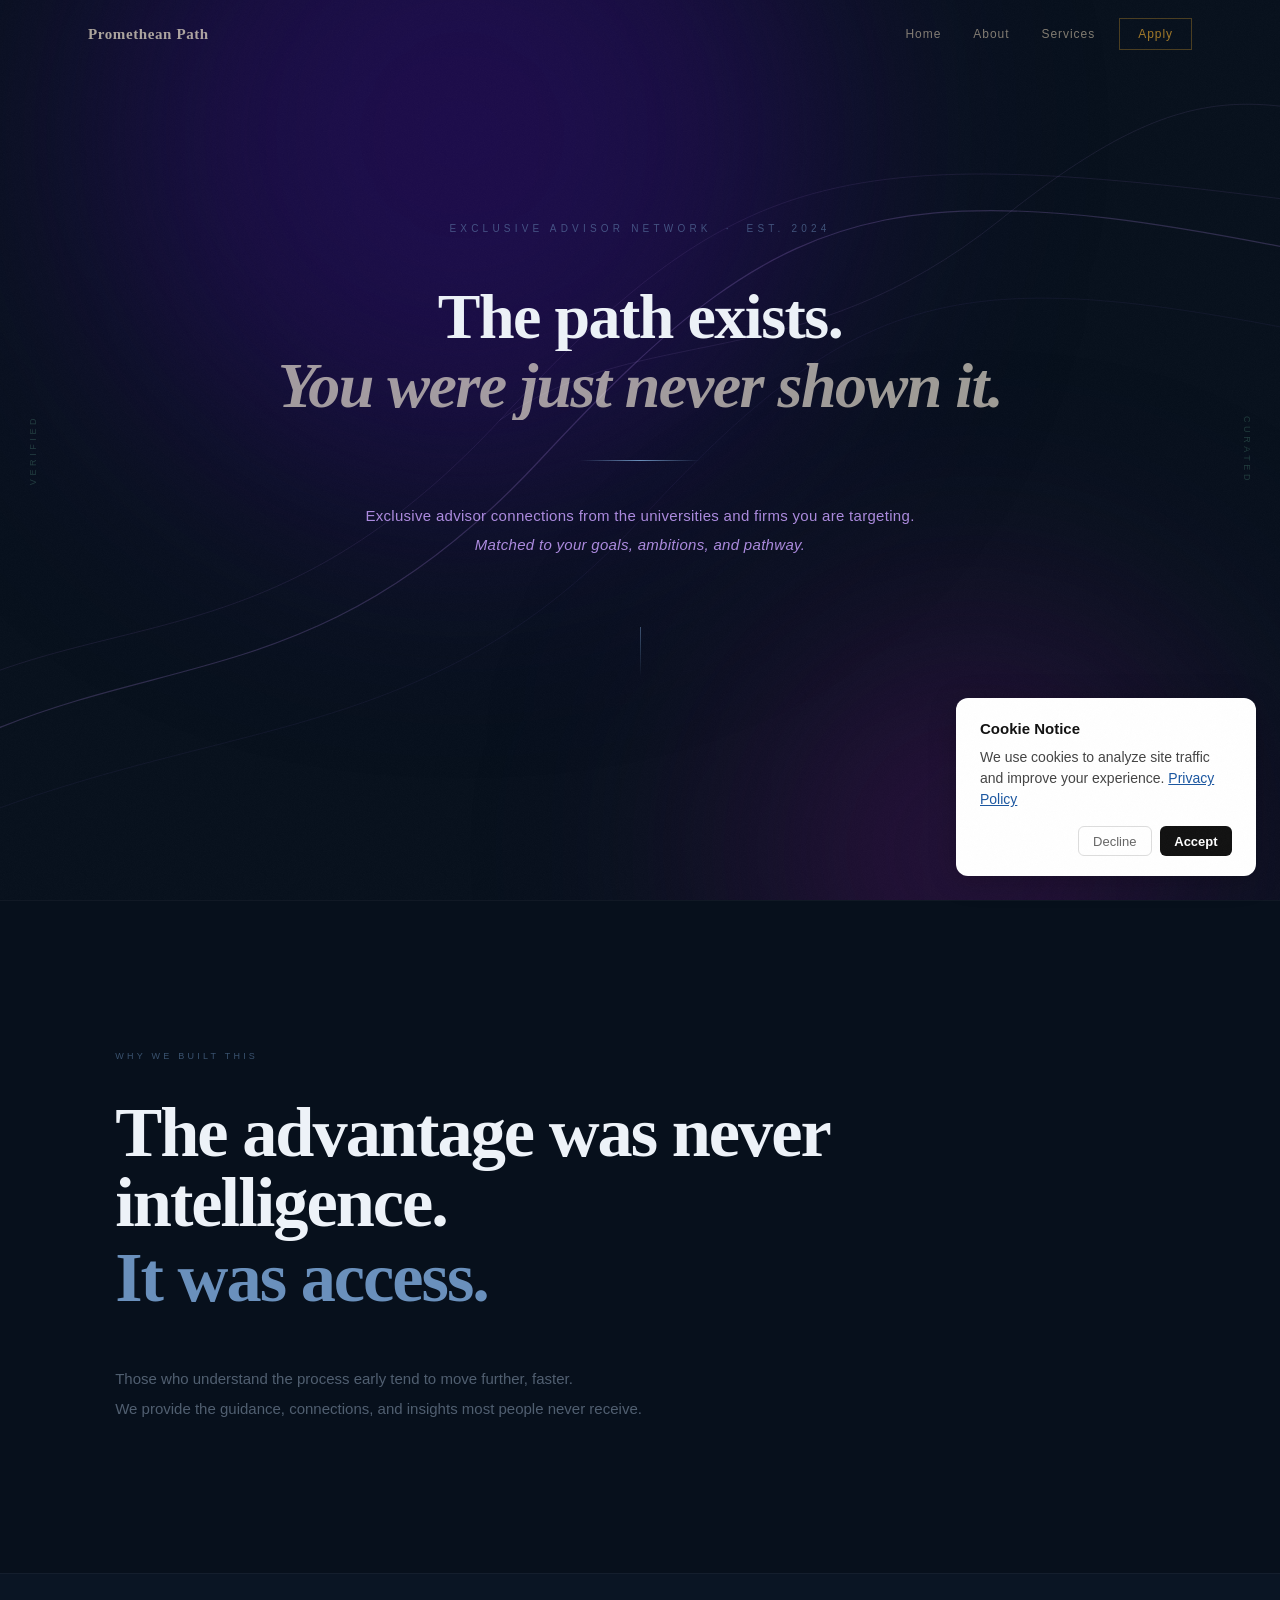
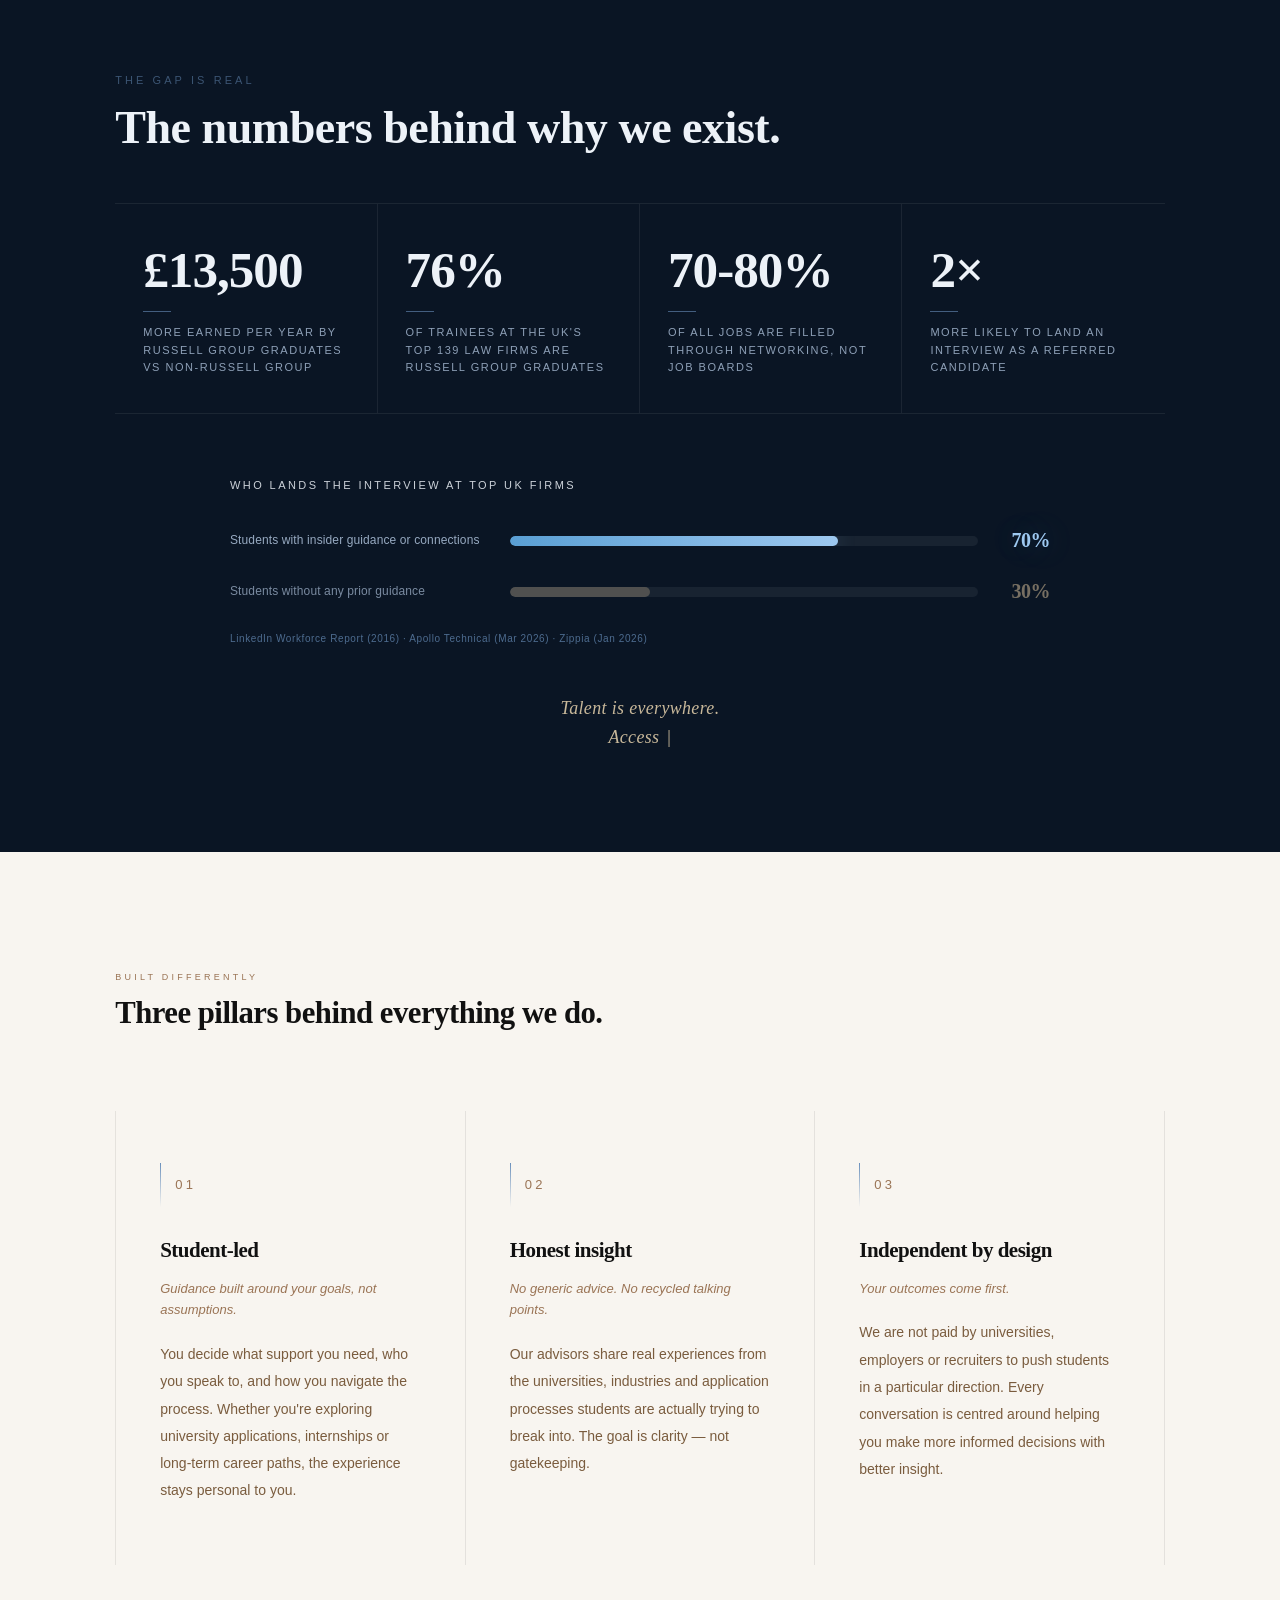
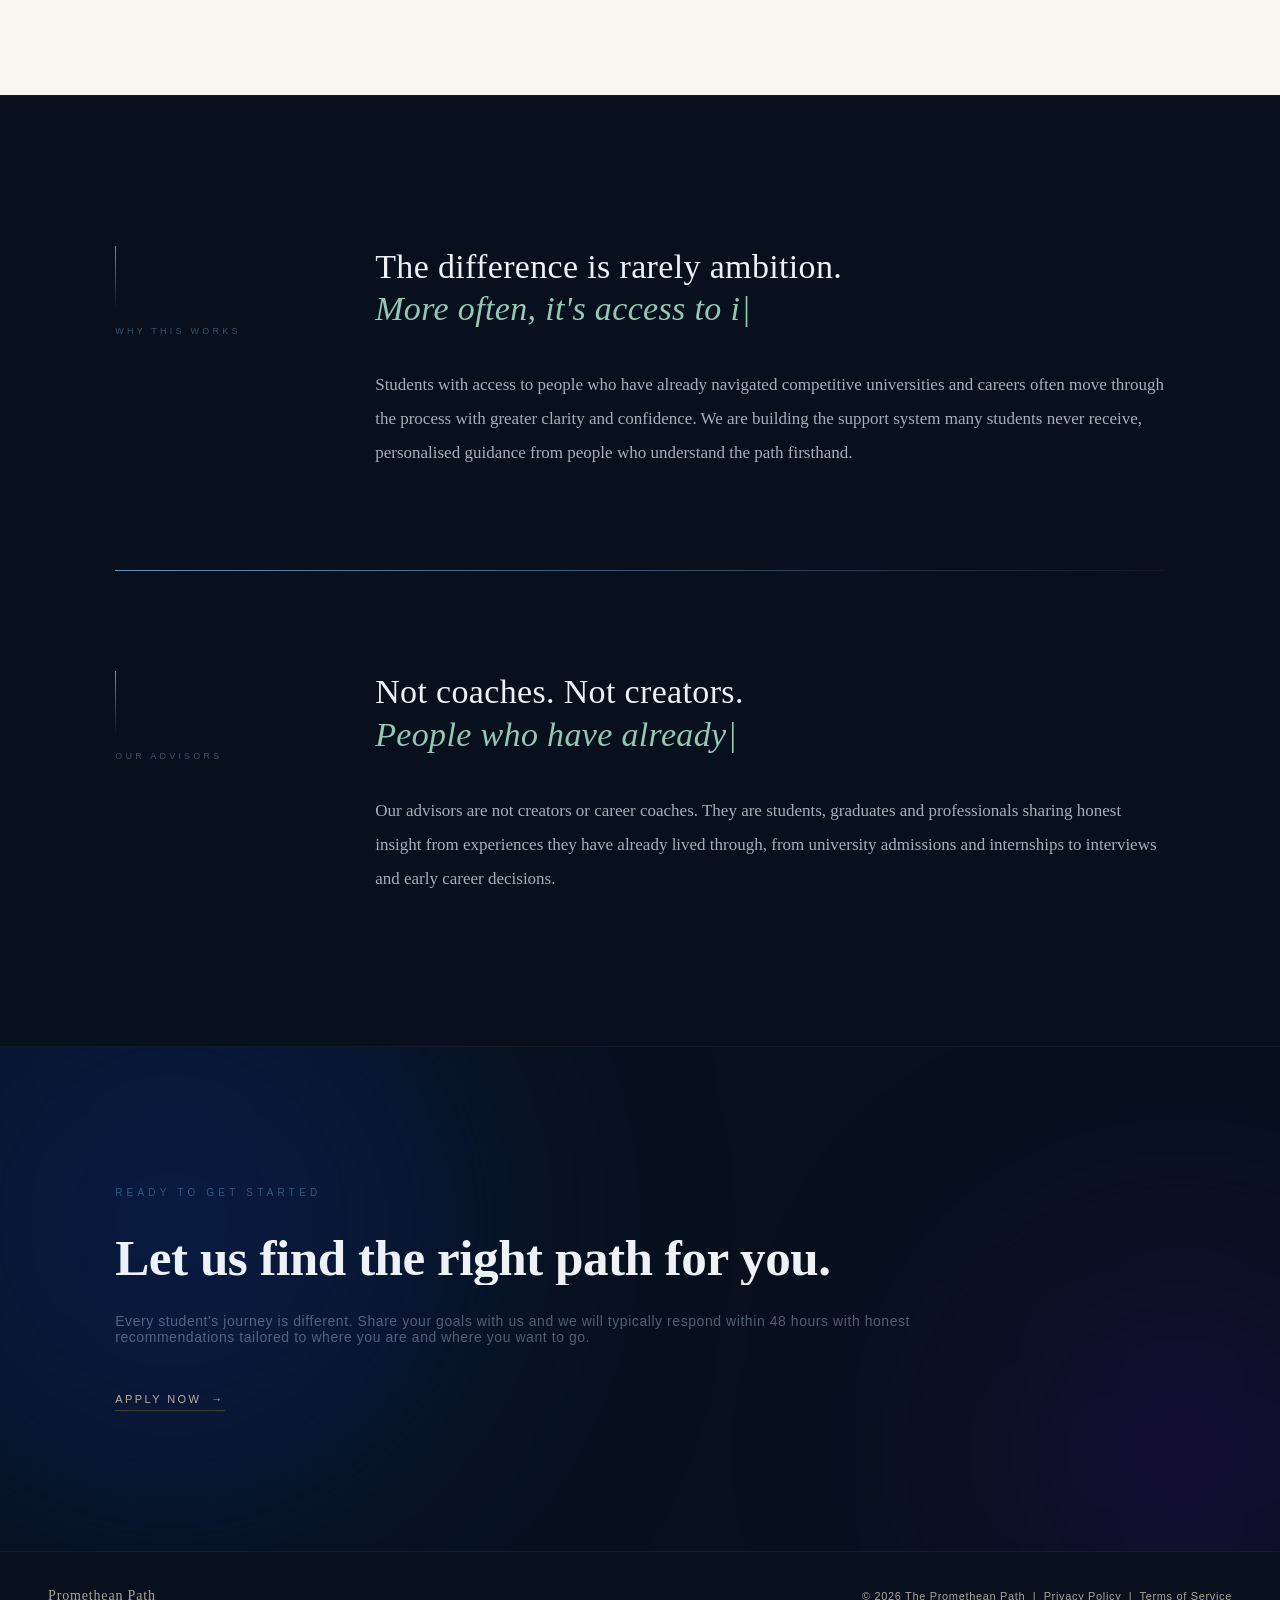
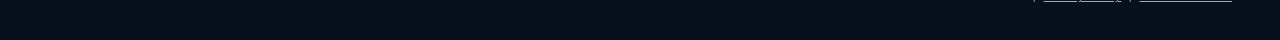
==== about.html @ 32fcc3df "Add files via upload Initial commit - website launch" ====
<!DOCTYPE html>
<html lang="en">
<head>
  <meta charset="UTF-8">
  <meta name="viewport" content="width=device-width, initial-scale=1.0">
  <meta http-equiv="X-Frame-Options" content="SAMEORIGIN">
  <meta http-equiv="X-Content-Type-Options" content="nosniff">
  <meta http-equiv="Referrer-Policy" content="strict-origin-when-cross-origin">
  <meta http-equiv="Permissions-Policy" content="geolocation=(), microphone=(), camera=()">
  <meta http-equiv="Content-Security-Policy" content="default-src 'self'; script-src 'self' 'unsafe-inline' https://www.googletagmanager.com https://cdnjs.cloudflare.com; style-src 'self' 'unsafe-inline' https://fonts.googleapis.com https://cdnjs.cloudflare.com; font-src 'self' https://fonts.gstatic.com https://cdnjs.cloudflare.com; img-src 'self' data: https:; connect-src 'self' https://www.google-analytics.com; frame-src 'none';">
  <title>About – The Promethean Path</title>
  <meta name="description" content="Learn about The Promethean Path — student-led guidance built around your goals, with honest insight from people who have already been there.">
  <meta property="og:type" content="website">
  <meta property="og:title" content="About – The Promethean Path">
  <meta property="og:description" content="Student-led guidance built around your goals, with honest insight from people who have already been there.">
  <meta property="og:url" content="https://prometheanpath.github.io/about.html">
  <meta property="og:image" content="https://prometheanpath.github.io/images/og-image.png">
  <meta property="og:image:width" content="1200">
  <meta property="og:image:height" content="630">
  <meta name="twitter:card" content="summary_large_image">
  <meta name="twitter:title" content="About – The Promethean Path">
  <meta name="twitter:description" content="Student-led guidance built around your goals, with honest insight from people who have already been there.">
  <meta name="twitter:image" content="https://prometheanpath.github.io/images/og-image.png">
  <meta name="theme-color" content="#07101c">
  <link rel="canonical" href="https://prometheanpath.github.io/about.html">
  <link rel="icon" href="animated-favicon.gif" type="image/gif">
  <script src="animated-favicon.js" defer></script>
  <link rel="stylesheet" href="styles.css">
  <link rel="stylesheet" href="https://cdnjs.cloudflare.com/ajax/libs/font-awesome/5.15.4/css/all.min.css" integrity="sha384-DyZ88mC6Up2uqS4h/KRgHuoeGwBcD4Ng9SiP4dIRy0EXTlnuz47vAwmeGwVChigm" crossorigin="anonymous">
</head>
<body>

  <div class="scroll-progress" id="scrollProgress"></div>

  <nav class="nav" id="nav">
    <div class="nav-inner">
      <a href="index.html" class="nav-logo-text">Promethean Path</a>
      <button class="nav-toggle" id="navToggle" aria-label="Toggle navigation" aria-expanded="false">
        <span></span>
      </button>
      <div class="nav-links">
        <a href="index.html">Home</a>
        <a href="about.html">About</a>
        <a href="services.html">Services</a>
        <a href="apply.html" class="nav-cta">Apply</a>
      </div>
    </div>
    <!-- Mobile nav overlay -->
    <div class="nav-overlay" id="navOverlay"></div>
    <!-- Mobile nav menu -->
    <div class="nav-mobile" id="navMobile">
      <div class="nav-links">
        <a href="index.html">Home</a>
        <a href="about.html">About</a>
        <a href="services.html">Services</a>
        <a href="apply.html" class="nav-cta">Apply</a>
      </div>
    </div>
  </nav>

  <!-- ── HERO ───────────────────────────────────────────── -->
  <section class="ab-hero">
    <div class="ab-hero-glow ab-hero-glow--1"></div>
    <div class="ab-hero-glow ab-hero-glow--2"></div>

    <svg class="ab-hero-paths" viewBox="0 0 1440 900" preserveAspectRatio="xMidYMid slice" aria-hidden="true">
      <!-- Main path -->
      <path class="ab-path ab-path--1" d="M-80,820 C180,620 360,740 620,460 S980,160 1520,280"/>
      <!-- Secondary path -->
      <path class="ab-path ab-path--2" d="M-80,760 C140,580 320,700 580,420 S940,140 1520,220"/>
      <!-- Branch fork -->
      <path class="ab-path ab-path--3" d="M580,420 C720,320 880,380 1080,220 S1340,100 1520,140"/>
      <!-- Faint contour -->
      <path class="ab-path ab-path--4" d="M-80,880 C250,700 480,780 720,520 S1060,260 1520,360"/>
      <!-- Travelling light along main path -->
      <path class="ab-path-light" d="M-80,820 C180,620 360,740 620,460 S980,160 1520,280"/>
    </svg>


    <span class="sv-vert-l" aria-hidden="true">VERIFIED</span>
    <span class="sv-vert-r" aria-hidden="true">CURATED</span>

    <div class="ab-hero-center">
      <p class="ab-eyebrow">Exclusive advisor network &nbsp;·&nbsp; Est. 2024</p>

      <h1 class="ab-headline">
        <span class="lw"><span class="ll">The path exists.</span></span>
        <span class="lw"><span class="ll ab-ll-italic">You were just never shown it.</span></span>
      </h1>

      <div class="ab-rule"></div>

      <p class="ab-sub">
        Exclusive advisor connections from the universities and firms you are targeting.
        <span class="ab-sub-accent">Matched to your goals, ambitions, and pathway.</span>
      </p>

      <div class="ab-scroll-cue">
        <div class="ab-scroll-line"></div>
      </div>
    </div>
  </section>

  <!-- ── ACCESS SECTION ───────────────────────────────── -->
  <section class="access-section">
    <div class="access-container">

      <p class="access-tag js-reveal">Why we built this</p>

      <h2 class="access-heading js-reveal">
        <span class="line">The advantage was never intelligence.</span>
        <span class="line accent">It was access.</span>
      </h2>

      <p class="access-copy js-reveal">
        Those who understand the process early tend to move further, faster.<br>We provide the guidance, connections, and  insights most people never receive.</p>
    </div>
  </section>

  <!-- ── DATA SECTION ─────────────────────────────────────── -->
  <section class="ab-data-section">
    <div class="ab-data-inner">

      <div class="ab-data-header js-reveal">
        <p class="ab-data-tag">The gap is real</p>
        <h2 class="ab-data-title">The numbers behind why we exist.</h2>
      </div>

      <div class="ab-data-stats js-stagger">

        <div class="ab-stat">
          <span class="ab-stat-num">£13,500</span>
          <div class="ab-stat-line"></div>
          <p class="ab-stat-lbl">More earned per year by Russell Group graduates vs non-Russell Group</p>
          <div class="ab-stat-source">
            <p class="ab-stat-source-ref">FE News · Adzuna ValueMyDegree · Oct 2019</p>
          </div>
        </div>

        <div class="ab-stat">
          <span class="ab-stat-num">76%</span>
          <div class="ab-stat-line"></div>
          <p class="ab-stat-lbl">Of trainees at the UK's top 139 law firms are Russell Group graduates</p>
          <div class="ab-stat-source">
            <p class="ab-stat-source-ref">City AM · Chambers Student Guide · Jul 2019</p>
          </div>
        </div>

        <div class="ab-stat">
          <span class="ab-stat-num">70-80%</span>
          <div class="ab-stat-line"></div>
          <p class="ab-stat-lbl">Of all jobs are filled through networking, not job boards</p>
          <div class="ab-stat-source">
            <p class="ab-stat-source-ref">Boston University Questrom · Jun 2025</p>
          </div>
        </div>

        <div class="ab-stat">
          <span class="ab-stat-num">2×</span>
          <div class="ab-stat-line"></div>
          <p class="ab-stat-lbl">More likely to land an interview as a referred candidate</p>
          <div class="ab-stat-source">
            <p class="ab-stat-source-ref">Life Working · Aug 2024</p>
          </div>
        </div>

      </div>

      <div class="ab-chart ab-chart--bar js-reveal">
        <p class="ab-chart-title">Who lands the interview at top UK firms</p>
        <div class="ab-chart-rows">

          <div class="ab-bar-row">
            <span class="ab-bar-label">Students with insider guidance or connections</span>
            <div class="ab-bar-track">
              <div class="ab-bar-fill ab-bar-fill--hi" style="--w:70%"></div>
            </div>
            <span class="ab-bar-pct">70%</span>
          </div>

          <div class="ab-bar-row">
            <span class="ab-bar-label ab-bar-label--lo">Students without any prior guidance</span>
            <div class="ab-bar-track">
              <div class="ab-bar-fill ab-bar-fill--lo" style="--w:30%"></div>
            </div>
            <span class="ab-bar-pct ab-bar-pct--lo">30%</span>
          </div>

        </div>
        <p class="ab-chart-note">LinkedIn Workforce Report (2016) · Apollo Technical (Mar 2026) · Zippia (Jan 2026)</p>
        <p class="ab-chart-tagline" id="taglineTyper"></p>
      </div>
    </div>
  </section>

  <!-- ── PILLARS ───────────────────────────────────────── -->
  <section class="ab-principles">
    <div class="ab-principles-head js-reveal">
      <p class="ab-principles-tag">Built differently</p>
      <h2 class="ab-principles-title">Three pillars behind everything we do.</h2>
    </div>

    <div class="ab-pillars-grid">
      <div class="ab-pillar js-ab-principle">
        <div class="ab-pillar-header">
          <div class="ab-pillar-divider"></div>
          <span class="ab-pillar-num">01</span>
        </div>
        <h3 class="ab-pillar-name">Student-led</h3>
        <p class="ab-pillar-sub">Guidance built around your goals, not assumptions.</p>
        <p class="ab-pillar-body">You decide what support you need, who you speak to, and how you navigate the process. Whether you're exploring university applications, internships or long-term career paths, the experience stays personal to you.</p>
      </div>

      <div class="ab-pillar js-ab-principle">
        <div class="ab-pillar-header">
          <div class="ab-pillar-divider"></div>
          <span class="ab-pillar-num">02</span>
        </div>
        <h3 class="ab-pillar-name">Honest insight</h3>
        <p class="ab-pillar-sub">No generic advice. No recycled talking points.</p>
        <p class="ab-pillar-body">Our advisors share real experiences from the universities, industries and application processes students are actually trying to break into. The goal is clarity — not gatekeeping.</p>
      </div>

      <div class="ab-pillar js-ab-principle">
        <div class="ab-pillar-header">
          <div class="ab-pillar-divider"></div>
          <span class="ab-pillar-num">03</span>
        </div>
        <h3 class="ab-pillar-name">Independent by design</h3>
        <p class="ab-pillar-sub">Your outcomes come first.</p>
        <p class="ab-pillar-body">We are not paid by universities, employers or recruiters to push students in a particular direction. Every conversation is centred around helping you make more informed decisions with better insight.</p>
      </div>
    </div>
  </section>

  <!-- ── WHY IT MATTERS ────────────────────────────────── -->
  <section class="ab-why">
    <div class="ab-why-inner">

      <div class="ab-why-block js-reveal">
        <div class="ab-why-aside">
          <div class="s-bar"></div>
          <p class="s-aside-label">Why this works</p>
        </div>
        <div class="ab-why-text">
          <h2 class="ab-why-title">
            The difference is rarely ambition.<br>
            <span class="js-typecast" data-text="More often, it's access to insight."></span>
          </h2>
          <p class="ab-why-body">Students with access to people who have already navigated competitive universities and careers often move through the process with greater clarity and confidence. We are building the support system many students never receive, personalised guidance from people who understand the path firsthand.</p>
        </div>
      </div>

      <div class="ab-why-divider js-reveal"></div>

      <div class="ab-why-block js-reveal">
        <div class="ab-why-aside">
          <div class="s-bar"></div>
          <p class="s-aside-label">Our advisors</p>
        </div>
        <div class="ab-why-text">
          <h2 class="ab-why-title">
            Not coaches. Not creators.<br>
            <span class="js-typecast" data-text="People who have already been there."></span>
          </h2>
          <p class="ab-why-body">Our advisors are not creators or career coaches. They are students, graduates and professionals sharing honest insight from experiences they have already lived through, from university admissions and internships to interviews and early career decisions.</p>
        </div>
      </div>

    </div>
  </section>

  <!-- ── CLOSING ────────────────────────────────────────── -->
  <section class="closing-section">
    <div class="closing-glow closing-glow--1"></div>
    <div class="closing-glow closing-glow--2"></div>
    <div class="closing-inner js-reveal">
      <p class="hero-eyebrow" style="margin-bottom:32px;">Ready to get started</p>
      <h2 class="closing-headline">
        <span class="lw"><span class="ll">Let us find the right path for you.</span></span>
      </h2>
      <p class="closing-sub">Every student's journey is different. Share your goals with us and we will typically respond within 48 hours with honest recommendations tailored to where you are and where you want to go.</p>
      <a href="apply.html" class="hero-link closing-cta-link">
        Apply Now <span class="arrow">→</span>
      </a>
    </div>
  </section>

  <!-- ── FOOTER ─────────────────────────────────────────── -->
  <footer>
    <div class="footer-inner">
      <p class="footer-logo">Promethean Path</p>
      <p class="footer-copy">
        &copy; 2026 The Promethean Path &nbsp;|&nbsp;
        <a href="privacy.html" style="color: rgba(240,230,205,0.7); text-decoration: underline;">Privacy Policy</a>
        &nbsp;|&nbsp;
        <a href="terms.html" style="color: rgba(240,230,205,0.7); text-decoration: underline;">Terms of Service</a>
      </p>
    </div>
  </footer>

  <script>
  /* ── Mobile Navigation ────────────────────────────────────── */
  (function() {
    var toggle = document.getElementById('navToggle');
    var overlay = document.getElementById('navOverlay');
    var mobile = document.getElementById('navMobile');
    var body = document.body;
    var mobileLinks = mobile ? mobile.querySelectorAll('a') : [];

    function openNav() {
      toggle.classList.add('active');
      overlay.classList.add('active');
      mobile.classList.add('active');
      body.classList.add('nav-open');
      toggle.setAttribute('aria-expanded', 'true');
    }

    function closeNav() {
      toggle.classList.remove('active');
      overlay.classList.remove('active');
      mobile.classList.remove('active');
      body.classList.remove('nav-open');
      toggle.setAttribute('aria-expanded', 'false');
    }

    if (toggle) toggle.addEventListener('click', function() {
      if (mobile.classList.contains('active')) {
        closeNav();
      } else {
        openNav();
      }
    });

    if (overlay) overlay.addEventListener('click', closeNav);

    mobileLinks.forEach(function(link) {
      link.addEventListener('click', closeNav);
    });

    document.addEventListener('keydown', function(e) {
      if (e.key === 'Escape' && mobile.classList.contains('active')) {
        closeNav();
      }
    });
  })();

  (function () {

    var bar     = document.getElementById('scrollProgress');
    var nav     = document.getElementById('nav');
    var heroEl  = document.querySelector('.ab-hero');
    function tick() {
      var sy   = window.scrollY;
      var winH = window.innerHeight;
      var max  = document.body.scrollHeight - winH;

      bar.style.width = (max > 0 ? (sy / max) * 100 : 0) + '%';
      nav.classList.toggle('nav--light', sy > heroEl.offsetHeight * 0.78);
    }

    window.addEventListener('scroll', tick, { passive: true });
    tick();

    /* Closing line reveal */
    var closingLls  = document.querySelectorAll('.closing-section .ll');
    var closingDone = false;
    new IntersectionObserver(function (entries) {
      if (entries[0].isIntersecting && !closingDone) {
        closingDone = true;
        closingLls.forEach(function (ll, i) {
          ll.style.animationDelay = (0.15 + i * 0.18) + 's';
          ll.classList.add('ll--run');
        });
      }
    }, { threshold: 0.3 }).observe(document.querySelector('.closing-section'));

    /* Generic reveal */
    var revealIO = new IntersectionObserver(function (entries) {
      entries.forEach(function (e) {
        if (e.isIntersecting) { e.target.classList.add('in-view'); revealIO.unobserve(e.target); }
      });
    }, { threshold: 0.1, rootMargin: '0px 0px -40px 0px' });
    document.querySelectorAll('.js-reveal').forEach(function (el) { revealIO.observe(el); });

    /* Pillar cards */
    var principleIO = new IntersectionObserver(function (entries) {
      entries.forEach(function (e) {
        if (e.isIntersecting) { e.target.classList.add('ab-pillar--in'); principleIO.unobserve(e.target); }
      });
    }, { threshold: 0.15 });
    document.querySelectorAll('.js-ab-principle').forEach(function (el) { principleIO.observe(el); });

    /* Bar chart reveal */
    var chartIO = new IntersectionObserver(function(entries) {
      entries.forEach(function(entry) {
        if (!entry.isIntersecting) return;
        entry.target.querySelectorAll('.ab-bar-fill').forEach(function(bar, i) {
          var w = bar.style.cssText.match(/--w:\s*([^;]+)/);
          setTimeout(function() { bar.style.width = w ? w[1].trim() : '0%'; }, i * 200);
        });
        chartIO.unobserve(entry.target);
      });
    }, { threshold: 0.35 });
    document.querySelectorAll('.ab-chart').forEach(function(el) { chartIO.observe(el); });

    /* Stat pop-in */
    var statIO = new IntersectionObserver(function(entries) {
      entries.forEach(function(e) {
        if (e.isIntersecting) {
          var stats = e.target.querySelectorAll('.ab-stat');
          stats.forEach(function(s, i) {
            setTimeout(function() { s.classList.add('ab-stat--in'); }, i * 120);
          });
          statIO.unobserve(e.target);
        }
      });
    }, { threshold: 0.3 });
    var statsEl = document.querySelector('.ab-data-stats');
    if (statsEl) statIO.observe(statsEl);

    /* Tagline typewriter */
    var typerEl   = document.getElementById('taglineTyper');
    var typerDone = false;
    if (typerEl) {
      new IntersectionObserver(function (entries) {
        if (entries[0].isIntersecting && !typerDone) {
          typerDone = true;
          var lines  = ['Talent is everywhere.', "Access to guidance isn't."];
          var delay  = 0;
          var cursor = document.createElement('span');
          cursor.className = 'tagline-cursor';
          cursor.textContent = '|';
          typerEl.innerHTML = '';
          typerEl.appendChild(cursor);

          lines.forEach(function (line, li) {
            line.split('').forEach(function (ch, ci) {
              setTimeout(function () {
                var node = document.createTextNode(ch);
                typerEl.insertBefore(node, cursor);
              }, delay + ci * 38);
            });
            delay += line.length * 38 + 260;
            if (li < lines.length - 1) {
              setTimeout(function () {
                typerEl.insertBefore(document.createElement('br'), cursor);
              }, delay - 260);
            }
          });

          setTimeout(function () { cursor.classList.add('tagline-cursor--hide'); }, delay + 800);
        }
      }, { threshold: 0.5 }).observe(typerEl);
    }

    /* Typecast — typewriter reveal for italic lines */
    function typecast(el) {
      var text = el.dataset.text || '';
      el.textContent = '';
      var cursor = document.createElement('span');
      cursor.className = 'typecast-cursor';
      cursor.textContent = '|';
      el.appendChild(cursor);
      text.split('').forEach(function (ch, i) {
        setTimeout(function () {
          el.insertBefore(document.createTextNode(ch), cursor);
        }, i * 42);
      });
      setTimeout(function () { cursor.classList.add('typecast-cursor--hide'); }, text.length * 42 + 900);
    }

    var typecastIO = new IntersectionObserver(function (entries) {
      entries.forEach(function (e) {
        if (e.isIntersecting) { typecast(e.target); typecastIO.unobserve(e.target); }
      });
    }, { threshold: 0.5 });
    document.querySelectorAll('.js-typecast').forEach(function (el) { typecastIO.observe(el); });

  })();
  </script>

  <button onclick="topFunction()" id="backToTopBtn" title="Go to top" style="color:rgb(185,145,255)">
    <i class="fas fa-angle-double-up"></i>
  </button>

  <script>
  (function () {
    var btn = document.getElementById('backToTopBtn');
    window.addEventListener('scroll', function () {
      btn.style.display = window.scrollY > 500 ? 'block' : 'none';
    }, { passive: true });
    window.topFunction = function () { window.scrollTo({ top: 0, behavior: 'smooth' }); };
  })();
  </script>

  <div id="cookie-banner" style="position: fixed; bottom: 1.5rem; right: 1.5rem; background: #fff; color: #111; padding: 1.25rem 1.5rem; border-radius: 12px; box-shadow: 0 4px 28px rgba(0,0,0,0.22); max-width: 300px; z-index: 9999; display: none; font-family: Arial, sans-serif; font-size: 14px; line-height: 1.5;">
    <p style="margin: 0 0 0.4rem 0; font-weight: 700; font-size: 15px;">Cookie Notice</p>
    <p style="margin: 0 0 1rem 0; color: #444;">We use cookies to analyze site traffic and improve your experience. <a href="privacy.html" style="color: #1a56a0;">Privacy Policy</a></p>
    <div style="display: flex; gap: 0.5rem; justify-content: flex-end;">
      <button onclick="declineCookies()" style="background: transparent; color: #666; border: 1px solid #ddd; padding: 0.4rem 0.9rem; cursor: pointer; border-radius: 6px; font-size: 13px;">Decline</button>
      <button onclick="acceptCookies()" style="background: #111; color: #fff; border: none; padding: 0.4rem 0.9rem; cursor: pointer; border-radius: 6px; font-size: 13px; font-weight: 600;">Accept</button>
    </div>
  </div>
  <script>
  (function() {
    function loadGA() {
      if (window._gaLoaded) return;
      window._gaLoaded = true;
      var s = document.createElement('script');
      s.async = true;
      s.src = 'https://www.googletagmanager.com/gtag/js?id=G-4CQ2CBR0C9';
      document.head.appendChild(s);
      window.dataLayer = window.dataLayer || [];
      window.gtag = function() { window.dataLayer.push(arguments); };
      gtag('js', new Date());
      gtag('config', 'G-4CQ2CBR0C9');
    }
    window.acceptCookies = function() {
      localStorage.setItem('cookiesAccepted', 'true');
      document.getElementById('cookie-banner').style.display = 'none';
      loadGA();
    };
    window.declineCookies = function() {
      localStorage.setItem('cookiesAccepted', 'false');
      document.getElementById('cookie-banner').style.display = 'none';
    };
    if (localStorage.getItem('cookiesAccepted') === 'true') { loadGA(); }
    if (!localStorage.getItem('cookiesAccepted')) {
      document.getElementById('cookie-banner').style.display = 'block';
    }
  })();
  </script>

</body>
</html>
---- styles.css ----
/* ============================================================
   DESIGN TOKENS
   ============================================================ */
:root {
  --dark:   #07101c;
  --dark2:  #0a1524;
  --cream:  #edf2f8;
  --amber:  #6a90bc;
  --amber2: rgba(106,144,188,0.52);
  --dim:    rgba(175,195,220,0.44);
  --serif:  'Cambria', Cochin, Georgia, Times, serif;
  --sans:   Arial, sans-serif;
  --ease:   cubic-bezier(0.16, 1, 0.3, 1);
}

/* ============================================================
   RESET & BASE
   ============================================================ */
*, *::before, *::after { box-sizing: border-box; margin: 0; padding: 0; }

html { scroll-behavior: smooth; }

body {
  background: var(--dark);
  font-family: var(--sans);
  color: var(--cream);
  overflow-x: hidden;
}

/* Subtle film-grain over the whole page */
body::after {
  content: '';
  position: fixed;
  inset: 0;
  pointer-events: none;
  z-index: 9999;
  opacity: 0.028;
  background-image: url("data:image/svg+xml,%3Csvg xmlns='http://www.w3.org/2000/svg' width='250' height='250'%3E%3Cfilter id='g'%3E%3CfeTurbulence type='fractalNoise' baseFrequency='0.85' numOctaves='4' stitchTiles='stitch'/%3E%3CfeColorMatrix type='saturate' values='0'/%3E%3C/filter%3E%3Crect width='250' height='250' filter='url(%23g)'/%3E%3C/svg%3E");
  background-size: 180px;
}

/* ============================================================
   SCROLL PROGRESS
   ============================================================ */
.scroll-progress {
  position: fixed;
  top: 0; left: 0;
  height: 2px;
  width: 0;
  background: linear-gradient(to right, var(--amber), #f0c060);
  z-index: 10000;
  pointer-events: none;
  transition: width 0.06s linear;
}

/* ============================================================
   NAV
   ============================================================ */
.nav {
  position: fixed;
  top: 0; left: 0; right: 0;
  z-index: 1000;
  padding: 0;
  transition: background 0.5s ease, box-shadow 0.5s ease;
}

.nav-inner {
  max-width: 1200px;
  margin: 0 auto;
  padding: 18px 48px;
  display: flex;
  align-items: center;
  justify-content: space-between;
}

.nav-logo-text {
  font-family: var(--serif);
  font-size: 15px;
  font-weight: 600;
  color: rgba(240,230,205,0.7);
  text-decoration: none;
  letter-spacing: 0.04em;
  transition: color 0.4s;
}

.nav-links {
  display: flex;
  align-items: center;
  gap: 0;
}

.nav-links a {
  color: rgba(210,195,168,0.6);
  text-decoration: none;
  font-size: 12px;
  letter-spacing: 0.08em;
  padding: 8px 16px;
  transition: color 0.3s;
}
.nav-links a:hover { color: var(--cream); }

.nav-links .nav-cta {
  margin-left: 8px;
  border: 1px solid rgba(200,146,42,0.35);
  color: rgba(200,146,42,0.8);
  padding: 8px 18px;
  transition: background 0.3s, border-color 0.3s, color 0.3s;
}
.nav-links .nav-cta:hover {
  background: rgba(200,146,42,0.1);
  border-color: var(--amber);
  color: var(--amber);
}

/* When scrolled into light sections */
.nav--light {
  background: rgba(255,255,255,0.96);
  backdrop-filter: blur(14px);
  -webkit-backdrop-filter: blur(14px);
  box-shadow: 0 1px 0 rgba(0,0,0,0.09);
}
.nav--light .nav-logo-text { color: #1a1510; }
.nav--light .nav-links a { color: #555; }
.nav--light .nav-links a:hover { color: #111; }
.nav--light .nav-links .nav-cta { color: #8b6020; border-color: rgba(139,96,32,0.35); }
.nav--light .nav-links .nav-cta:hover { background: rgba(139,96,32,0.08); color: #6b4810; border-color: #8b6020; }

/* Sub-page nav — always light */
.nav--static {
  background: rgba(255,255,255,0.97);
  backdrop-filter: blur(14px);
  box-shadow: 0 1px 0 rgba(0,0,0,0.09);
}
.nav--static .nav-logo-text { color: #1a1510; }
.nav--static .nav-links a { color: #555; }
.nav--static .nav-links a:hover { color: #111; }
.nav--static .nav-links .nav-cta { color: #8b6020; border-color: rgba(139,96,32,0.35); }
.nav--static .nav-links .nav-cta:hover { background: rgba(139,96,32,0.08); color: #6b4810; }

/* ============================================================
   HERO
   ============================================================ */
.hero {
  position: relative;
  min-height: 100vh;
  display: flex;
  align-items: center;
  justify-content: center;
  overflow: hidden;
  background: var(--dark);
}

/* Static warm glows — no blobs, no movement */
.hero-bg { position: absolute; inset: 0; pointer-events: none; }

.hero-glow {
  position: absolute;
  border-radius: 50%;
  filter: blur(120px);
}
.hero-glow--1 {
  width: 720px; height: 720px;
  background: rgba(12, 42, 110, 0.54);
  top: -22%; left: 0; right: 0; margin: 0 auto;
  animation: glowDrift1 20s ease-in-out infinite;
}
.hero-glow--2 {
  width: 480px; height: 480px;
  background: rgba(8, 30, 90, 0.36);
  bottom: -20%; left: 0; right: 0; margin: 0 auto;
  animation: glowDrift2 26s ease-in-out infinite;
}
@keyframes glowDrift1 {
  0%,100% { transform: translate(0,0); }
  40%     { transform: translate(-30px, 25px); }
  70%     { transform: translate(20px,-20px); }
}
@keyframes glowDrift2 {
  0%,100% { transform: translate(0,0); }
  35%     { transform: translate(30px,-20px); }
  65%     { transform: translate(-20px, 25px); }
}

/* Aurora ribbon canvas */
.aurora-canvas {
  position: absolute;
  inset: 0;
  width: 100%;
  height: 100%;
  pointer-events: none;
  z-index: 1;
}

/* Enormous ghosted watermark */
.hero-watermark {
  position: absolute;
  bottom: -4%;
  right: -2%;
  font-family: var(--serif);
  font-size: clamp(180px, 20vw, 300px);
  font-weight: 700;
  color: rgba(255,255,255,0.022);
  line-height: 1;
  letter-spacing: -8px;
  pointer-events: none;
  user-select: none;
  z-index: 0;
}

/* Hero layout */
.hero-inner {
  position: relative;
  z-index: 2;
  padding: 150px 80px;
  max-width: 960px;
  width: 100%;
}

.hero-eyebrow {
  font-family: var(--sans);
  font-size: 10px;
  letter-spacing: 0.42em;
  text-transform: uppercase;
  color: var(--amber2);
  margin-bottom: 36px;
  animation: fadeUp 0.8s var(--ease) both;
  animation-delay: 0.1s;
}

/* Hero headline — clip reveal, matches about/services */
.hero-headline {
  font-family: var(--serif);
  font-size: clamp(38px, 5vw, 72px);
  font-weight: 600;
  line-height: 1.04;
  letter-spacing: -1.5px;
  margin-bottom: 0;
  color: var(--cream);
}
.hero-headline .lw:nth-child(1) .ll { animation: lineUp 0.95s var(--ease) both; animation-delay: 0.35s; }
.hero-headline .lw:nth-child(2) .ll { animation: lineUp 0.95s var(--ease) both; animation-delay: 0.56s; }
.hero-hl-2 {
  display: block;
  color: rgba(190, 215, 230, 0.70);
  font-style: italic;
  font-weight: 700;
}

/* Clip-reveal — kept only for closing section */
.lw {
  display: block;
  overflow: hidden;
  line-height: 1.08;
}
.ll {
  display: block;
  transform: translateY(105%);
}
.ll--run { animation: lineUp 0.95s var(--ease) both; }

@keyframes lineUp {
  from { transform: translateY(105%); }
  to   { transform: translateY(0); }
}
@keyframes fadeUp {
  from { opacity: 0; transform: translateY(16px); }
  to   { opacity: 1; transform: translateY(0); }
}

/* Statement emphasis */
.statement-em {
  display: block;
  margin-top: 12px;
  font-style: italic;
  color: rgba(237,242,248,0.55);
}

/* Animated rule line */
.hero-rule {
  height: 1px;
  width: 0;
  background: linear-gradient(to right, transparent, var(--amber), transparent);
  margin: 40px auto;
  animation: ruleGrow 1s var(--ease) both;
  animation-delay: 0.85s;
}
@keyframes ruleGrow { to { width: 120px; } }

.hero-sub {
  font-family: var(--sans);
  font-size: 15px;
  color: rgba(160, 210, 255, 0.88);
  line-height: 1.8;
  margin-bottom: 40px;
  letter-spacing: 0.01em;
}
.hero-sub--anim { animation: fadeUp 0.8s var(--ease) both; animation-delay: 0.85s; }
.hero-sub-accent {
  display: block;
  font-style: italic;
  color: rgba(160, 210, 255, 0.88);
}

/* Arrow link CTA */
.hero-link {
  display: inline-flex;
  align-items: center;
  gap: 10px;
  color: rgba(235,220,190,0.78);
  text-decoration: none;
  font-size: 11px;
  letter-spacing: 0.22em;
  text-transform: uppercase;
  border-bottom: 1px solid rgba(200,146,42,0.3);
  padding-bottom: 5px;
  transition: color 0.3s, border-color 0.3s;
}
.hero-link:hover { color: var(--amber); border-color: var(--amber); text-decoration: none; }
.hero-link .arrow { display: inline-block; transition: transform 0.3s; }
.hero-link:hover .arrow { transform: translateX(5px); }
.hero-link--anim { animation: fadeUp 0.8s var(--ease) both; animation-delay: 1.1s; }

/* Scroll cue */
.hero-scroll {
  position: absolute;
  bottom: 40px; right: 48px;
  display: flex;
  flex-direction: column;
  align-items: center;
  gap: 10px;
  z-index: 2;
}
.scroll-label {
  font-size: 9px;
  letter-spacing: 0.35em;
  text-transform: uppercase;
  color: var(--dim);
  writing-mode: vertical-rl;
}
.scroll-bar {
  width: 1px;
  height: 50px;
  background: linear-gradient(to bottom, var(--amber2), transparent);
  animation: scrollPulse 2.5s ease-in-out infinite;
}
@keyframes scrollPulse { 0%,100% { opacity:0.2; } 50% { opacity:1; } }

/* ============================================================
   MARQUEE
   ============================================================ */
.marquee-wrap {
  overflow: hidden;
  padding: 18px 0;
  background: var(--dark);
  border-bottom: 1px solid rgba(255,255,255,0.04);
}
.marquee-track {
  display: flex;
  width: max-content;
  animation: mq 38s linear infinite;
}
.mq {
  font-family: var(--sans);
  font-size: 10px;
  letter-spacing: 0.32em;
  text-transform: uppercase;
  color: rgba(200,146,42,0.4);
  white-space: nowrap;
  padding-right: 0;
}
@keyframes mq { from { transform: translateX(0); } to { transform: translateX(-50%); } }

/* ============================================================
   STATEMENT
   ============================================================ */
.statement-section {
  background: linear-gradient(180deg, var(--dark) 0%, var(--dark2) 100%);
  padding: 120px 48px;
  border-top: none;
}

.statement-inner {
  max-width: 1100px;
  margin: 0 auto;
  display: grid;
  grid-template-columns: 180px 1fr;
  gap: 64px;
  align-items: start;
}

.statement-aside {
  padding-top: 6px;
}
.s-bar {
  width: 1px;
  height: 64px;
  background: linear-gradient(to bottom, var(--amber), transparent);
  margin-bottom: 16px;
}
.s-aside-label {
  font-size: 9px;
  letter-spacing: 0.36em;
  text-transform: uppercase;
  color: var(--amber2);
}

.statement-body {
  font-family: var(--serif);
  font-size: clamp(22px, 2.8vw, 34px);
  font-weight: 400;
  line-height: 1.55;
  color: rgba(240,232,215,0.82);
  font-style: normal;
  border: none;
  padding: 0;
}

/* Line-by-line stagger reveal */
.js-stagger .s-line {
  display: block;
  opacity: 0;
  transform: translateY(20px);
  transition: opacity 0.9s var(--ease), transform 0.9s var(--ease);
}
.js-stagger.in-view .s-line:nth-child(1) { opacity:1; transform:none; transition-delay:0s; }
.js-stagger.in-view .s-line:nth-child(2) { opacity:1; transform:none; transition-delay:0.1s; }
.js-stagger.in-view .s-line:nth-child(3) { opacity:1; transform:none; transition-delay:0.2s; }
.js-stagger.in-view .s-line:nth-child(4) { opacity:1; transform:none; transition-delay:0.3s; }

.em-line em {
  font-style: italic;
  color: var(--amber);
}

/* ============================================================
   STATS
   ============================================================ */
.stats-section {
  background: var(--dark);
  display: grid;
  grid-template-columns: repeat(4, 1fr);
  border-top: 1px solid rgba(255,255,255,0.05);
  border-bottom: 1px solid rgba(255,255,255,0.05);
}

/* stagger reveal via parent */
.js-stagger .stat-item { opacity: 0; transform: translateY(28px); transition: opacity 0.8s var(--ease), transform 0.8s var(--ease); }
.js-stagger.in-view .stat-item:nth-child(1) { opacity:1; transform:none; transition-delay:0s; }
.js-stagger.in-view .stat-item:nth-child(2) { opacity:1; transform:none; transition-delay:0.1s; }
.js-stagger.in-view .stat-item:nth-child(3) { opacity:1; transform:none; transition-delay:0.2s; }
.js-stagger.in-view .stat-item:nth-child(4) { opacity:1; transform:none; transition-delay:0.3s; }

.stat-item {
  padding: 72px 32px 60px;
  border-right: 1px solid rgba(255,255,255,0.05);
  text-align: left;
  transition: background 0.3s;
}
.stat-item:last-child { border-right: none; }
.stat-item:hover { background: rgba(200,146,42,0.03); }

.stat-num {
  display: block;
  font-family: var(--serif);
  font-size: clamp(52px, 5.5vw, 86px);
  font-weight: 600;
  color: var(--cream);
  line-height: 1;
  letter-spacing: -2px;
  margin-bottom: 20px;
}
.stat-num--static { letter-spacing: -1px; }

.stat-line {
  width: 28px;
  height: 1px;
  background: var(--amber);
  margin-bottom: 14px;
  opacity: 0.5;
}

.stat-lbl {
  font-size: 10px;
  text-transform: uppercase;
  letter-spacing: 0.2em;
  color: var(--dim);
}

/* ============================================================
   TICKERS
   ============================================================ */
.ticker-section {
  overflow: hidden;
  padding: 36px 0;
  background: #fff;
}
.ticker-section--alt { background: #fff; }

.ticker-label {
  font-size: 9px;
  letter-spacing: 0.38em;
  text-transform: uppercase;
  color: #c0b5a8;
  text-align: center;
  margin-bottom: 30px;
}

.ticker-track { overflow: hidden; width: 100%; }

.ticker-inner {
  display: flex;
  align-items: center;
  width: max-content;
  animation: tkL 52s linear infinite;
}
.ticker-inner--r { animation: tkR 52s linear infinite; }

.ti {
  width: 175px; height: 100px;
  display: flex; align-items: center; justify-content: center;
  flex-shrink: 0;
  padding: 0 22px;
}
.ti img {
  max-width: 100%;
  max-height: 76px;
  width: auto; height: auto;
  object-fit: contain;
  mix-blend-mode: multiply;
  transition: transform 0.35s var(--ease), opacity 0.35s;
  opacity: 0.88;
}
.ti img:hover { transform: scale(1.1); opacity: 1; }

@keyframes tkL  { from { transform: translateX(0); }    to { transform: translateX(-50%); } }
@keyframes tkR  { from { transform: translateX(-50%); } to { transform: translateX(0); }    }

/* ============================================================
   HOW IT WORKS — TIMELINE
   ============================================================ */
.hiw-section {
  background: #f8f5f0;
  padding: 110px 48px;
}

.hiw-header {
  max-width: 760px;
  margin: 0 auto 72px;
}

.section-tag {
  font-size: 9px;
  text-transform: uppercase;
  letter-spacing: 0.36em;
  color: #a89070;
  margin-bottom: 14px;
}

.hiw-title {
  font-family: var(--serif);
  font-size: clamp(22px, 2.4vw, 34px);
  color: #1a1410;
  line-height: 1.25;
  font-weight: 600;
}

/* Generic reveal */
.js-reveal {
  opacity: 0;
  transform: translateY(36px);
  transition: opacity 0.9s var(--ease), transform 0.9s var(--ease);
}
.js-reveal.in-view { opacity: 1; transform: none; }

/* Timeline */
.timeline {
  max-width: 760px;
  margin: 0 auto;
}

.timeline-step {
  display: grid;
  grid-template-columns: 88px 1fr;
  gap: 0 32px;
  margin-bottom: 0;
}

.ts-left {
  text-align: right;
  padding-top: 4px;
  display: flex;
  flex-direction: column;
  align-items: flex-end;
}

.ts-num {
  font-family: var(--serif);
  font-size: 52px;
  font-weight: 600;
  color: rgba(160,130,80,0.18);
  line-height: 1;
  display: block;
}

.ts-rule {
  flex: 1;
  width: 1px;
  background: linear-gradient(to bottom, rgba(200,146,42,0.2), rgba(200,146,42,0.05));
  margin-top: 10px;
  margin-right: 0;
  align-self: stretch;
}

.ts-right {
  border-left: 1px solid rgba(200,146,42,0.12);
  padding: 2px 0 60px 36px;
}

.timeline-step:last-child .ts-right {
  border-left-color: transparent;
  padding-bottom: 0;
}

.ts-right h3 {
  font-family: var(--serif);
  font-size: 21px;
  color: #1a1410;
  margin-bottom: 12px;
  font-weight: 600;
}
.ts-right p {
  font-size: 15px;
  color: #6b5e4a;
  line-height: 1.72;
}

/* Stagger for timeline steps via parent class trigger */
.timeline-step.in-view { opacity: 1; transform: none; }

/* ============================================================
   CLOSING
   ============================================================ */
.closing-section {
  position: relative;
  background: var(--dark);
  padding: 140px 9%;
  overflow: hidden;
  border-top: 1px solid rgba(255,255,255,0.04);
}

.closing-glow {
  position: absolute;
  border-radius: 50%;
  filter: blur(120px);
  pointer-events: none;
}
.closing-glow--1 {
  width: 600px; height: 600px;
  background: rgba(12, 38, 100, 0.48);
  top: -25%; left: -10%;
  animation: glowDrift1 22s ease-in-out infinite;
}
.closing-glow--2 {
  width: 400px; height: 400px;
  background: rgba(50, 12, 100, 0.36);
  bottom: -20%; right: -8%;
  animation: glowDrift2 28s ease-in-out infinite;
}

.closing-inner {
  position: relative;
  z-index: 2;
  max-width: 820px;
}

.closing-headline {
  font-family: var(--serif);
  font-size: clamp(30px, 4vw, 52px);
  font-weight: 600;
  line-height: 1.1;
  letter-spacing: -0.5px;
  color: var(--cream);
  margin-bottom: 28px;
}

/* Closing lines start hidden; JS adds ll--run to trigger */
.closing-section .ll { transform: translateY(105%); }

.closing-sub {
  font-size: 14px;
  color: var(--dim);
  margin-bottom: 44px;
  letter-spacing: 0.04em;
}

.closing-cta-link {
  margin-top: 4px;
}

/* ============================================================
   FOOTER
   ============================================================ */
footer {
  background: var(--dark);
  border-top: 1px solid rgba(255,255,255,0.05);
  padding: 36px 48px;
}
.footer-inner {
  max-width: 1200px;
  margin: 0 auto;
  display: flex;
  align-items: center;
  justify-content: space-between;
}
.footer-logo {
  font-family: var(--serif);
  font-size: 14px;
  color: rgba(240,230,205,0.7);
  letter-spacing: 0.06em;
}
.footer-copy {
  font-size: 11px;
  color: rgba(240,230,205,0.7);
  letter-spacing: 0.06em;
}

/* ============================================================
   BACK TO TOP
   ============================================================ */
#backToTopBtn {
  display: none;
  position: fixed;
  bottom: 20px;
  right: 30px;
  z-index: 99;
  border: none;
  outline: none;
  background-color: transparent;
  cursor: pointer;
  padding: 10px;
  border-radius: 50%;
}
#backToTopBtn:hover { background-color: rgb(255,255,255); }
#backToTopBtn i { display: block; font-size: 18px; line-height: 8px; }

/* ============================================================
   MOBILE NAVIGATION
   ============================================================ */
.nav-toggle {
  display: none;
  flex-direction: column;
  justify-content: center;
  align-items: center;
  width: 44px;
  height: 44px;
  background: transparent;
  border: none;
  cursor: pointer;
  padding: 0;
  z-index: 1001;
}

.nav-toggle span {
  display: block;
  width: 24px;
  height: 1.5px;
  background: rgba(210,195,168,0.8);
  border-radius: 2px;
  transition: all 0.3s ease;
  position: relative;
}

.nav-toggle span::before,
.nav-toggle span::after {
  content: '';
  position: absolute;
  width: 24px;
  height: 1.5px;
  background: rgba(210,195,168,0.8);
  border-radius: 2px;
  transition: all 0.3s ease;
}

.nav-toggle span::before { top: -7px; }
.nav-toggle span::after { top: 7px; }

/* Open state */
.nav-toggle.active span {
  background: transparent;
}

.nav-toggle.active span::before {
  top: 0;
  transform: rotate(45deg);
}

.nav-toggle.active span::after {
  top: 0;
  transform: rotate(-45deg);
}

/* Light nav toggle colors */
.nav--light .nav-toggle span,
.nav--light .nav-toggle span::before,
.nav--light .nav-toggle span::after {
  background: #555;
}

.nav--static .nav-toggle span,
.nav--static .nav-toggle span::before,
.nav--static .nav-toggle span::after {
  background: #555;
}

/* Mobile nav overlay */
.nav-overlay {
  display: none;
  position: fixed;
  top: 0;
  left: 0;
  width: 100%;
  height: 100%;
  background: rgba(7, 16, 28, 0.95);
  z-index: 999;
  opacity: 0;
  transition: opacity 0.3s ease;
}

.nav-overlay.active {
  opacity: 1;
}

/* Mobile nav menu */
.nav-mobile {
  display: none;
  position: fixed;
  top: 0;
  right: -100%;
  width: 85%;
  max-width: 320px;
  height: 100%;
  background: var(--dark);
  z-index: 1000;
  padding: 100px 32px 48px;
  transition: right 0.4s var(--ease);
  overflow-y: auto;
}

.nav-mobile.active {
  right: 0;
}

.nav-mobile .nav-links {
  flex-direction: column;
  align-items: flex-start;
  gap: 0;
}

.nav-mobile .nav-links a {
  display: block;
  padding: 16px 0;
  font-size: 18px;
  letter-spacing: 0.04em;
  border-bottom: 1px solid rgba(255,255,255,0.06);
  width: 100%;
}

.nav-mobile .nav-links a:hover {
  color: var(--amber);
}

.nav-mobile .nav-links .nav-cta {
  display: block;
  margin-left: 0;
  margin-top: 24px;
  text-align: center;
  padding: 14px 24px;
  font-size: 14px;
  letter-spacing: 0.1em;
}

/* Light mobile nav */
.nav--light .nav-mobile {
  background: #fff;
}

.nav--static .nav-mobile {
  background: #fff;
}

/* Mobile body lock */
body.nav-open {
  overflow: hidden;
}

/* ============================================================
   SUB-PAGE SHARED
   ============================================================ */
.page-hero {
  margin-top: 64px;
  padding: 72px 48px 52px;
  background: #faf8f4;
  border-bottom: 1px solid #eae4dc;
}
.page-hero-title {
  font-family: var(--serif);
  font-size: clamp(32px, 4vw, 48px);
  color: #1a1410;
  margin-bottom: 10px;
  font-weight: 600;
}
.page-hero-subtitle { font-size: 17px; color: #6b5e4a; }

.page-content {
  max-width: 860px;
  margin: 0 auto;
  padding: 56px 48px;
  color: #2a2018;
}

.section-title {
  font-family: var(--serif);
  font-size: 26px;
  color: #1a1410;
  margin-bottom: 14px;
  font-weight: 600;
}

/* Contact form */
.contact-cta-btn {
  display: inline-block;
  margin-top: 16px;
  padding: 13px 30px;
  background: #1a1410;
  color: var(--cream);
  border-radius: 2px;
  font-size: 11px;
  letter-spacing: 0.18em;
  text-transform: uppercase;
  text-decoration: none;
  border: none;
  cursor: pointer;
  transition: background 0.3s;
}
.contact-cta-btn:hover { background: #2e2318; color: var(--cream); text-decoration: none; }

.contact-form label { font-weight: 600; color: #1a1410; margin-bottom: 4px; font-size: 13px; display: block; }
.contact-form .form-control { border-radius: 6px; border: 1px solid #d8d0c4; margin-bottom: 16px; }

.highlight-link { color: #7a4a10; font-weight: 600; text-decoration: underline; }

/* Step cards for sub-pages */
.steps-grid { display: grid; grid-template-columns: repeat(auto-fit, minmax(220px,1fr)); gap: 20px; margin-top: 24px; }
.step-card {
  background: #fff;
  border: 1px solid #e8e0d4;
  border-radius: 14px;
  padding: 28px;
  transition: transform 0.3s var(--ease), box-shadow 0.3s;
}
.step-card:hover {
  transform: translateY(-4px);
  box-shadow: 0 16px 40px rgba(0,0,0,0.07);
}
.step-card h3 { font-family: var(--serif); font-size: 18px; color: #1a1410; margin-bottom: 8px; margin-top: 10px; }
.step-card p { font-size: 14px; color: #6b5e4a; line-height: 1.65; }
.step-number { font-size: 10px; letter-spacing: 0.2em; text-transform: uppercase; color: #c0aa88; }

/* ============================================================
   ABOUT PAGE
   ============================================================ */

/* Hero — centered, dramatic */
.ab-hero {
  position: relative;
  min-height: 100vh;
  display: flex;
  align-items: center;
  justify-content: center;
  text-align: center;
  overflow: hidden;
  background: var(--dark);
}
.ab-hero-glow {
  position: absolute;
  border-radius: 50%;
  filter: blur(130px);
  pointer-events: none;
}
.ab-hero-glow--1 {
  width: 720px; height: 720px;
  background: rgba(48, 10, 118, 0.52);
  top: -25%; left: 8%;
  animation: glowDrift1 24s ease-in-out infinite;
}
.ab-hero-glow--2 {
  width: 460px; height: 460px;
  background: rgba(90, 16, 108, 0.38);
  bottom: -20%; right: 6%;
  animation: glowDrift2 30s ease-in-out infinite;
}
/* Hero path animation */
.ab-hero-paths {
  position: absolute;
  inset: 0;
  width: 100%; height: 100%;
  pointer-events: none;
  z-index: 0;
}
.ab-path {
  fill: none;
  stroke-linecap: round;
  stroke-dasharray: 2800;
  stroke-dashoffset: 2800;
}
.ab-path--1 {
  stroke: rgba(180,140,240,0.22);
  stroke-width: 1.2;
  animation: drawPath 3.8s cubic-bezier(0.16,1,0.3,1) 0.4s forwards;
}
.ab-path--2 {
  stroke: rgba(160,120,220,0.14);
  stroke-width: 0.8;
  animation: drawPath 4.2s cubic-bezier(0.16,1,0.3,1) 0.7s forwards;
}
.ab-path--3 {
  stroke: rgba(200,160,255,0.12);
  stroke-width: 0.8;
  animation: drawPath 3.4s cubic-bezier(0.16,1,0.3,1) 1.4s forwards;
}
.ab-path--4 {
  stroke: rgba(130,100,200,0.08);
  stroke-width: 1;
  animation: drawPath 5s cubic-bezier(0.16,1,0.3,1) 0.2s forwards;
}
.ab-path-light {
  fill: none;
  stroke-linecap: round;
  stroke-dasharray: 60 2800;
  stroke-dashoffset: 2860;
  stroke: rgba(220,190,255,0.7);
  stroke-width: 1.8;
  filter: drop-shadow(0 0 6px rgba(200,160,255,0.9));
  animation: travelPath 4s cubic-bezier(0.4,0,0.6,1) 1.8s infinite;
}
@keyframes drawPath {
  to { stroke-dashoffset: 0; }
}
@keyframes travelPath {
  0%   { stroke-dashoffset: 2860; opacity: 0; }
  8%   { opacity: 1; }
  92%  { opacity: 1; }
  100% { stroke-dashoffset: -60; opacity: 0; }
}

.ab-vert-l, .ab-vert-r {
  position: absolute;
  top: 50%;
  font-family: var(--serif);
  font-size: 9px;
  letter-spacing: 0.55em;
  text-transform: uppercase;
  color: rgba(200,146,42,0.1);
  writing-mode: vertical-rl;
  pointer-events: none;
  user-select: none;
  animation: fadeUp 1.6s var(--ease) both;
  animation-delay: 1.4s;
}
.ab-vert-l { left: 32px; transform: translateY(-50%) rotate(180deg); }
.ab-vert-r { right: 32px; transform: translateY(-50%); }
.ab-hero-center {
  position: relative;
  z-index: 2;
  padding: 150px 80px;
  max-width: 960px;
  width: 100%;
}
.ab-eyebrow {
  font-size: 10px;
  letter-spacing: 0.42em;
  text-transform: uppercase;
  color: var(--amber2);
  margin-bottom: 48px;
  animation: fadeUp 0.8s var(--ease) both;
  animation-delay: 0.1s;
}
.ab-headline {
  font-family: var(--serif);
  font-size: clamp(38px, 5vw, 72px);
  font-weight: 600;
  line-height: 1.04;
  letter-spacing: -1.5px;
  color: var(--cream);
}
.ab-ll-italic { font-style: italic; color: rgba(240,232,215,0.65); }
.ab-headline .lw:nth-child(1) .ll { animation: lineUp 0.95s var(--ease) both; animation-delay: 0.35s; }
.ab-headline .lw:nth-child(2) .ll { animation: lineUp 0.95s var(--ease) both; animation-delay: 0.56s; }
.ab-rule {
  height: 1px; width: 0;
  background: linear-gradient(to right, transparent, var(--amber), transparent);
  margin: 40px auto;
  animation: abRuleGrow 1s var(--ease) both;
  animation-delay: 0.85s;
}
@keyframes abRuleGrow { to { width: 120px; } }
.ab-sub {
  font-family: var(--sans);
  font-size: 15px;
  color: rgba(200, 160, 255, 0.85);
  line-height: 1.95;
  letter-spacing: 0.02em;
  animation: fadeUp 0.8s var(--ease) both;
  animation-delay: 1.0s;
}
.ab-sub-accent {
  display: block;
  font-style: italic;
  color: rgba(200, 160, 255, 0.85);
}
.ab-scroll-cue {
  margin-top: 68px;
  display: flex;
  flex-direction: column;
  align-items: center;
  gap: 10px;
  animation: fadeUp 0.8s var(--ease) both;
  animation-delay: 1.2s;
}
.ab-scroll-line {
  width: 1px; height: 50px;
  background: linear-gradient(to bottom, var(--amber2), transparent);
  animation: scrollPulse 2.5s ease-in-out infinite;
}
.ab-scroll-lbl {
  font-size: 9px;
  letter-spacing: 0.35em;
  text-transform: uppercase;
  color: var(--dim);
}

/* Access section */
.access-section {
  background: var(--dark);
  padding: 150px 9%;
  border-top: 1px solid rgba(255,255,255,0.04);
}
.access-container {
  max-width: 1100px;
  margin: 0 auto;
}
.access-tag {
  font-size: 9px;
  letter-spacing: 0.36em;
  text-transform: uppercase;
  color: var(--amber2);
  margin-bottom: 36px;
}
.access-heading {
  font-family: var(--serif);
  display: flex;
  flex-direction: column;
  gap: 0.06em;
  font-size: clamp(36px, 5.5vw, 80px);
  line-height: 1.0;
  font-weight: 600;
  letter-spacing: -2px;
  color: var(--cream);
  margin: 0 0 52px;
}
.access-heading .accent {
  color: var(--amber);
}
.access-copy {
  max-width: 600px;
  font-size: 15px;
  line-height: 1.95;
  color: var(--dim);
}

/* Data section */
.ab-data-section {
  background: var(--dark2);
  padding: 100px 9%;
  border-top: 1px solid rgba(255,255,255,0.04);
}
.ab-data-inner { max-width: 1100px; margin: 0 auto; }
.ab-data-header { margin-bottom: 48px; }
.ab-data-tag {
  font-size: 11px;
  letter-spacing: 0.28em;
  text-transform: uppercase;
  color: var(--amber2);
  margin-bottom: 16px;
}
.ab-data-title {
  font-family: var(--serif);
  font-size: clamp(28px, 3.6vw, 48px);
  font-weight: 600;
  color: var(--cream);
  line-height: 1.15;
  letter-spacing: -0.5px;
}

/* Stats strip */
.ab-data-stats {
  display: grid;
  grid-template-columns: repeat(4, 1fr);
  align-items: start;
  border-top: 1px solid rgba(255,255,255,0.07);
  border-bottom: 1px solid rgba(255,255,255,0.07);
  margin-bottom: 64px;
}
.ab-stat {
  padding: 40px 28px 36px;
  border-right: 1px solid rgba(255,255,255,0.07);
  opacity: 0;
  transform: translateY(28px) scale(0.94);
  overflow: hidden;
  cursor: default;
  transition: background 0.35s ease;
}
.ab-stat:hover { background: rgba(255,255,255,0.025); }
.ab-stat:last-child { border-right: none; }
.ab-stat--in {
  opacity: 1;
  transform: none;
  transition: opacity 0.7s var(--ease), transform 0.7s var(--ease), background 0.35s ease;
}
.ab-stat-num {
  display: block;
  font-family: var(--serif);
  font-size: clamp(36px, 4vw, 58px);
  font-weight: 600;
  color: var(--cream);
  line-height: 1;
  letter-spacing: -1px;
  margin-bottom: 16px;
}
.ab-stat-line {
  width: 28px; height: 1px;
  background: var(--amber);
  opacity: 0.6;
  margin-bottom: 12px;
}
.ab-stat-lbl {
  font-size: 11px;
  text-transform: uppercase;
  letter-spacing: 0.14em;
  color: rgba(175,195,220,0.8);
  line-height: 1.6;
}

/* Hover-expand source reference */
.ab-stat-source {
  max-height: 0;
  opacity: 0;
  overflow: hidden;
  margin-top: 0;
  transition: max-height 0.5s var(--ease), opacity 0.4s ease, margin-top 0.35s ease, padding-top 0.35s ease;
}
.ab-stat:hover .ab-stat-source {
  max-height: 200px;
  opacity: 1;
  margin-top: 20px;
  padding-top: 16px;
  border-top: 1px solid rgba(106,144,188,0.18);
}
.ab-stat-source-quote {
  font-family: var(--serif);
  font-size: 11.5px;
  font-style: italic;
  color: rgba(175,195,220,0.72);
  line-height: 1.65;
  margin-bottom: 10px;
}
.ab-stat-source-ref {
  font-size: 9px;
  letter-spacing: 0.2em;
  text-transform: uppercase;
  color: rgba(106,144,188,0.65);
}

/* Bar chart */
.ab-chart { max-width: 820px; margin: 0 auto; }
.ab-chart-title {
  font-family: var(--sans);
  font-size: 11px;
  letter-spacing: 0.22em;
  text-transform: uppercase;
  color: rgba(237,242,248,0.85);
  font-weight: 400;
  margin-bottom: 36px;
  line-height: 1.4;
}
.ab-chart-rows { display: flex; flex-direction: column; gap: 28px; }
.ab-bar-row {
  display: grid;
  grid-template-columns: 260px 1fr 52px;
  align-items: center;
  gap: 20px;
}
.ab-bar-label {
  font-size: 12px;
  color: rgba(175,195,220,0.85);
  line-height: 1.4;
  letter-spacing: 0.01em;
}
.ab-bar-label--lo { color: rgba(175,195,220,0.68); }
.ab-bar-track {
  height: 10px;
  background: rgba(255,255,255,0.06);
  border-radius: 6px;
  overflow: hidden;
}
.ab-bar-fill {
  height: 100%;
  width: 0;
  border-radius: 6px;
  transition: width 1.6s cubic-bezier(0.16, 1, 0.3, 1);
}
.ab-bar-fill--hi {
  background: linear-gradient(to right, #5a9fd4, #9dc8f0);
  box-shadow: 0 0 20px rgba(125,190,240,0.25);
}
.ab-bar-fill--lo {
  background: rgba(210,185,150,0.3);
  transition-delay: 0.3s;
}
.ab-bar-pct {
  font-family: var(--serif);
  font-size: 20px;
  font-weight: 600;
  color: #9dc8f0;
  text-align: right;
  letter-spacing: -0.5px;
  text-shadow: 0 0 32px rgba(125,190,240,0.3);
}
.ab-bar-pct--lo {
  color: rgba(210,185,150,0.55);
  text-shadow: none;
}
.ab-chart-note {
  font-size: 10px;
  color: rgba(106,144,188,0.7);
  letter-spacing: 0.06em;
  line-height: 1.5;
  margin-top: 28px;
}
.ab-chart-tagline {
  font-family: 'Georgia', var(--serif);
  font-size: clamp(14px, 1.4vw, 19px);
  font-style: italic;
  font-weight: 400;
  color: #c8b89a;
  line-height: 1.6;
  margin-top: 48px;
  text-align: center;
  letter-spacing: 0.02em;
  min-height: 3em;
}
.tagline-cursor {
  display: inline-block;
  color: #c8b89a;
  opacity: 1;
  animation: cursorBlink 0.7s step-end infinite;
  margin-left: 2px;
}
.tagline-cursor--hide {
  animation: none;
  opacity: 0;
  transition: opacity 0.4s ease;
}
@keyframes cursorBlink {
  0%, 100% { opacity: 1; }
  50%       { opacity: 0; }
}

/* Interstitial — single centred statement */
.ab-interstitial {
  background: var(--dark2);
  padding: 140px 48px;
  border-top: 1px solid rgba(255,255,255,0.04);
  display: flex;
  align-items: center;
  justify-content: center;
  text-align: center;
}
.ab-interstitial-inner {
  max-width: 720px;
}
.ab-interstitial-text {
  font-family: var(--serif);
  font-size: clamp(26px, 3.2vw, 44px);
  color: rgba(240,232,215,0.78);
  line-height: 1.6;
  font-weight: 400;
  letter-spacing: -0.5px;
}

/* Pillars — 3-column white section */
.ab-principles {
  background: #f8f5f0;
  padding: 120px 9% 130px;
  border-top: none;
}
.ab-principles-head {
  max-width: 1100px;
  margin: 0 auto 80px;
}
.ab-principles-tag {
  font-size: 9px;
  letter-spacing: 0.36em;
  text-transform: uppercase;
  color: #9a7455;
  margin-bottom: 14px;
  display: block;
}
.ab-principles-title {
  font-family: var(--serif);
  font-size: clamp(22px, 2.4vw, 34px);
  color: #111111;
  font-weight: 600;
  line-height: 1.15;
  margin-top: 0;
  letter-spacing: -0.5px;
}
.ab-pillars-grid {
  max-width: 1100px;
  margin: 0 auto;
  display: grid;
  grid-template-columns: repeat(3, 1fr);
  border-left: 1px solid rgba(0, 0, 0, 0.08);
}
.ab-pillar {
  padding: 52px 44px 60px;
  border-right: 1px solid rgba(0, 0, 0, 0.08);
  opacity: 0;
  transform: translateY(32px);
  transition: opacity 0.9s var(--ease), transform 0.9s var(--ease);
}
.ab-pillar--in { opacity: 1; transform: none; }
.ab-pillar:nth-child(2) { transition-delay: 0.1s; }
.ab-pillar:nth-child(3) { transition-delay: 0.2s; }
.ab-pillar-header {
  display: flex;
  align-items: center;
  gap: 14px;
  margin-bottom: 32px;
}
.ab-pillar-divider {
  width: 1px;
  height: 44px;
  background: linear-gradient(to bottom, var(--amber), transparent);
  flex-shrink: 0;
}
.ab-pillar-num {
  font-family: var(--sans);
  font-size: 13px;
  letter-spacing: 0.25em;
  color: #9a7455;
}
.ab-pillar-name {
  font-family: var(--serif);
  font-size: 21px;
  color: #111111;
  font-weight: 600;
  line-height: 1.1;
  letter-spacing: -0.5px;
  margin-bottom: 16px;
}
.ab-pillar-sub {
  font-size: 13px;
  font-style: italic;
  color: #9a7455;
  line-height: 1.65;
  margin-bottom: 20px;
}
.ab-pillar-body {
  font-size: 14px;
  color: #7a5c3e;
  line-height: 1.95;
}

/* Why it matters */
.ab-why {
  background: var(--dark);
  padding: 150px 9%;
  border-top: 1px solid rgba(255,255,255,0.04);
}
.ab-why-inner { max-width: 1100px; margin: 0 auto; }
.ab-why-block {
  display: grid;
  grid-template-columns: 180px 1fr;
  gap: 80px;
  align-items: start;
}
.ab-why-title {
  font-family: var(--serif);
  font-size: clamp(22px, 2.8vw, 34px);
  color: var(--cream);
  font-weight: 400;
  line-height: 1.25;
  letter-spacing: 0.01em;
  margin-bottom: 36px;
}
.js-typecast {
  display: block;
  font-style: italic;
  color: rgba(160, 215, 195, 0.92);
  font-weight: 400;
  letter-spacing: 0.01em;
  min-height: 1.3em;
}
.typecast-cursor {
  display: inline-block;
  color: rgba(160, 215, 195, 0.92);
  opacity: 1;
  animation: cursorBlink 0.7s step-end infinite;
  margin-left: 1px;
}
.typecast-cursor--hide {
  animation: none;
  opacity: 0;
  transition: opacity 0.5s ease;
}
.ab-why-body {
  font-family: 'Baskerville', 'Baskerville Old Face', 'Hoefler Text', Georgia, serif;
  font-size: 17px;
  color: rgba(210,220,232,0.78);
  line-height: 2;
  margin-top: 20px;
}
.ab-why-body + .ab-why-body { margin-top: 24px; }
.ab-why-divider {
  width: 0; height: 1px;
  background: linear-gradient(to right, var(--amber), rgba(200,146,42,0.06));
  margin: 100px 0;
  transition: width 1.2s var(--ease);
}
.ab-why-divider.in-view { width: 100%; }

/* ============================================================
   SERVICES PAGE
   ============================================================ */

/* Hero */
.sv-hero {
  position: relative;
  min-height: 100vh;
  display: flex;
  align-items: center;
  justify-content: center;
  overflow: hidden;
  background: var(--dark);
}
.sv-hero-glow {
  position: absolute;
  border-radius: 50%;
  filter: blur(130px);
  pointer-events: none;
}
.sv-hero-glow--1 {
  width: 700px; height: 700px;
  background: rgba(6, 88, 68, 0.52);
  top: -20%; right: 5%;
  animation: glowDrift1 26s ease-in-out infinite;
}
.sv-hero-glow--2 {
  width: 460px; height: 460px;
  background: rgba(12, 112, 82, 0.36);
  bottom: -18%; left: 8%;
  animation: glowDrift2 32s ease-in-out infinite;
}

/* Radar canvas */
.sv-radar-canvas {
  position: absolute;
  inset: 0;
  width: 100%; height: 100%;
  pointer-events: none;
  z-index: 0;
}

/* Vertical text */
.sv-vert-l, .sv-vert-r {
  position: absolute;
  top: 50%;
  font-size: 9px;
  letter-spacing: 0.4em;
  text-transform: uppercase;
  color: rgba(106, 188, 155, 0.25);
  pointer-events: none;
  z-index: 1;
  writing-mode: vertical-rl;
}
.sv-vert-l { left: 28px; transform: translateY(-50%) rotate(180deg); }
.sv-vert-r { right: 28px; transform: translateY(-50%); }

/* Hero centre */
.sv-hero-center {
  position: relative;
  z-index: 2;
  padding: 150px 80px;
  max-width: 960px;
  width: 100%;
}
.sv-headline {
  font-family: var(--serif);
  font-size: clamp(38px, 5vw, 72px);
  font-weight: 600;
  line-height: 1.04;
  letter-spacing: -1.5px;
  color: var(--cream);
}
.sv-ll-accent { font-style: italic; color: rgba(190, 230, 215, 0.70); }
.sv-headline .lw:nth-child(1) .ll { animation: lineUp 0.95s var(--ease) both; animation-delay: 0.35s; }
.sv-headline .lw:nth-child(2) .ll { animation: lineUp 0.95s var(--ease) both; animation-delay: 0.56s; }
.sv-sub {
  font-family: var(--sans);
  font-size: clamp(14px, 1.5vw, 17px);
  color: rgba(175, 215, 200, 0.70);
  line-height: 1.75;
  margin-top: 28px;
}

/* Services editorial list */
.sv-list {
  background: #f8f5f0;
  padding: 120px 9% 100px;
  border-top: 1px solid rgba(0,0,0,0.06);
}
.sv-list .ab-data-tag { color: #9a7455; }
.sv-list-inner { max-width: 1000px; margin: 0 auto; }
.sv-list-head  { margin-bottom: 72px; }
.sv-list-title {
  font-family: 'Baskerville', 'Baskerville Old Face', 'Hoefler Text', Georgia, serif;
  font-size: clamp(28px, 3.5vw, 46px);
  font-weight: 400;
  color: #1a1410;
  line-height: 1.15;
  margin-top: 16px;
  letter-spacing: 0.01em;
}
/* Services hover rows */
.sv-rows { border-top: 1px solid rgba(0,0,0,0.09); }

.sv-rows .sv-row { opacity: 0; }
.sv-rows.in-view .sv-row {
  animation: sv-row-in 0.6s var(--ease) both;
}
.sv-rows.in-view .sv-row:nth-child(1) { animation-delay: 0.04s; }
.sv-rows.in-view .sv-row:nth-child(2) { animation-delay: 0.11s; }
.sv-rows.in-view .sv-row:nth-child(3) { animation-delay: 0.18s; }
.sv-rows.in-view .sv-row:nth-child(4) { animation-delay: 0.25s; }
.sv-rows.in-view .sv-row:nth-child(5) { animation-delay: 0.32s; }
.sv-rows.in-view .sv-row:nth-child(6) { animation-delay: 0.39s; }
.sv-rows.in-view .sv-row:nth-child(7) { animation-delay: 0.46s; }
@keyframes sv-row-in {
  from { opacity: 0; transform: translateY(16px); }
  to   { opacity: 1; transform: translateY(0); }
}

.sv-row {
  position: relative;
  border-bottom: 1px solid rgba(0,0,0,0.09);
  overflow: hidden;
  transition: background 0.55s ease;
}
.sv-row:hover,
.sv-row.is-open { background: rgba(106, 188, 155, 0.024); }

/* Green light beam that sweeps across the top border on hover */
.sv-row::before {
  content: '';
  position: absolute;
  top: 0; left: -220px;
  width: 220px; height: 1px;
  background: linear-gradient(to right,
    transparent 0%,
    rgba(106,188,155,0.6) 30%,
    rgba(106,188,155,1) 50%,
    rgba(106,188,155,0.6) 70%,
    transparent 100%);
  pointer-events: none;
  z-index: 1;
}
.sv-row:hover::before {
  animation: sv-beam 0.75s cubic-bezier(0.25, 0.46, 0.45, 0.94) forwards;
}
@keyframes sv-beam {
  from { transform: translateX(0px); }
  to   { transform: translateX(1300px); }
}

/* Row header — always visible */
.sv-row-head {
  display: flex;
  align-items: center;
  padding: 36px 0;
  cursor: default;
}
@media (hover: none) { .sv-row-head { cursor: pointer; } }

.sv-row-num {
  font-family: var(--serif);
  font-size: clamp(38px, 4.2vw, 54px);
  font-weight: 600;
  color: rgba(106, 188, 155, 0.20);
  line-height: 1;
  letter-spacing: -2px;
  flex-shrink: 0;
  width: 84px;
  transition: color 0.45s ease;
}
.sv-row:hover .sv-row-num,
.sv-row.is-open .sv-row-num { color: rgba(106, 188, 155, 0.78); }

.sv-row-name {
  font-family: 'Baskerville', 'Baskerville Old Face', 'Hoefler Text', Georgia, serif;
  font-size: clamp(19px, 2.2vw, 28px);
  font-weight: 400;
  color: #1a1410;
  line-height: 1.2;
  letter-spacing: 0.01em;
  flex-shrink: 0;
  transition: letter-spacing 0.6s ease;
}
.sv-row:hover .sv-row-name,
.sv-row.is-open .sv-row-name { letter-spacing: 0.028em; }

/* Decorative tapering rule between title and right edge */
.sv-row-rule {
  flex: 1;
  height: 1px;
  margin-left: 32px;
  min-width: 20px;
  align-self: center;
  background: linear-gradient(to right, rgba(0,0,0,0.08) 0%, transparent 80%);
  transition: background 0.55s ease;
}
.sv-row:hover .sv-row-rule,
.sv-row.is-open .sv-row-rule {
  background: linear-gradient(to right, rgba(106,188,155,0.38) 0%, transparent 70%);
}

/* Body text — hidden until hover / tap open */
.sv-row-body {
  font-family: 'Baskerville', 'Baskerville Old Face', 'Hoefler Text', Georgia, serif;
  font-size: 17px;
  color: #6b5e4a;
  line-height: 1.85;
  max-width: 720px;
  padding-left: 84px;
  max-height: 0;
  overflow: hidden;
  opacity: 0;
  padding-bottom: 0;
  transition:
    max-height  0.6s cubic-bezier(0.4, 0, 0.2, 1),
    opacity     0.42s ease 0.1s,
    padding-bottom 0.5s ease;
}
.sv-row:hover .sv-row-body,
.sv-row.is-open .sv-row-body {
  max-height: 220px;
  opacity: 1;
  padding-bottom: 40px;
}

/* Alumni ticker */
.sv-alumni {
  background: var(--dark2);
  padding: 80px 0 88px;
  overflow: hidden;
  border-top: 1px solid rgba(255,255,255,0.04);
}
.sv-alumni-label {
  font-family: var(--sans);
  font-size: 10px;
  letter-spacing: 0.28em;
  text-transform: uppercase;
  color: rgba(106, 188, 155, 0.6);
  text-align: center;
  margin-bottom: 44px;
}
.sv-alumni-track  { overflow: hidden; }
.sv-alumni-inner  {
  display: flex;
  gap: 16px;
  width: max-content;
  animation: tkL 60s linear infinite;
}
.sv-alumni-track:hover .sv-alumni-inner { animation-play-state: paused; }
.sv-profile {
  display: flex;
  align-items: center;
  gap: 16px;
  padding: 20px 28px;
  background: rgba(255,255,255,0.025);
  border: 1px solid rgba(106,188,155,0.12);
  white-space: nowrap;
  flex-shrink: 0;
  transition: border-color 0.3s ease, background 0.3s ease;
}
.sv-profile:hover {
  background: rgba(106,188,155,0.06);
  border-color: rgba(106,188,155,0.28);
}
.sv-profile-avatar {
  width: 38px; height: 38px;
  border-radius: 50%;
  background: rgba(106,188,155,0.10);
  border: 1px solid rgba(106,188,155,0.22);
  flex-shrink: 0;
  position: relative;
  overflow: hidden;
}
.sv-profile-avatar::before {
  content: '';
  position: absolute;
  bottom: -2px; left: 50%;
  transform: translateX(-50%);
  width: 16px; height: 16px;
  border-radius: 50%;
  background: rgba(106,188,155,0.35);
}
.sv-profile-avatar::after {
  content: '';
  position: absolute;
  top: 7px; left: 50%;
  transform: translateX(-50%);
  width: 10px; height: 10px;
  border-radius: 50%;
  background: rgba(106,188,155,0.35);
}
.sv-profile-uni {
  font-family: var(--sans);
  font-size: 12px;
  font-weight: 600;
  color: rgba(237,242,248,0.9);
  letter-spacing: 0.02em;
  margin-bottom: 3px;
}
.sv-profile-course {
  font-family: var(--sans);
  font-size: 11px;
  color: rgba(175,210,200,0.6);
  margin-bottom: 4px;
}
.sv-profile-role {
  font-family: var(--sans);
  font-size: 11px;
  color: #6abcaa;
  letter-spacing: 0.04em;
}

/* Why section accent (replaces scramble on services page) */
.sv-why-accent {
  display: block;
  font-style: italic;
  color: #c8b89a;
  font-weight: 400;
  letter-spacing: 0.01em;
}

/* Sectors — dark */
.sv-sectors {
  background: #112236;
  padding: 120px 9% 130px;
  border-top: 1px solid rgba(255,255,255,0.04);
}
.sv-sectors-inner { max-width: 1200px; margin: 0 auto; }
.sv-sectors-head { margin-bottom: 80px; }
.sv-sectors-title {
  font-family: 'Baskerville', 'Baskerville Old Face', 'Hoefler Text', Georgia, serif;
  font-size: clamp(28px, 3.5vw, 48px);
  font-weight: 400;
  color: var(--cream);
  line-height: 1.15;
  margin-top: 16px;
  letter-spacing: 0.01em;
}
.sv-sectors-grid {
  display: grid;
  grid-template-columns: repeat(3, 1fr);
  border-top: 1px solid rgba(255,255,255,0.07);
}
.sv-sector {
  padding: 52px 40px 48px;
  border-right: 1px solid rgba(255,255,255,0.06);
  border-bottom: 1px solid rgba(255,255,255,0.06);
  opacity: 0;
  transform: translateY(20px);
  transition: opacity 0.6s var(--ease), transform 0.6s var(--ease);
}
.sv-sector.in-view { opacity: 1; transform: none; }
.sv-sector:nth-child(3n) { border-right: none; }
.sv-sector:nth-child(4), .sv-sector:nth-child(5), .sv-sector:nth-child(6) { border-bottom: none; }
.sv-sector-num {
  font-family: var(--serif);
  font-size: 13px;
  letter-spacing: 0.3em;
  color: #6abcaa;
  display: block;
  margin-bottom: 20px;
}
.sv-sector-line {
  width: 24px; height: 1px;
  background: #6abcaa;
  opacity: 0.5;
  margin-bottom: 20px;
}
.sv-sector-name {
  font-family: 'Baskerville', 'Baskerville Old Face', 'Hoefler Text', Georgia, serif;
  font-size: 20px;
  font-weight: 400;
  color: var(--cream);
  margin-bottom: 16px;
  line-height: 1.25;
}
.sv-sector-body {
  font-size: 15px;
  color: rgba(175, 200, 195, 0.65);
  line-height: 1.85;
}

/* ============================================================
   APPLY PAGE
   ============================================================ */

.ap-hero {
  position: relative;
  min-height: 100vh;
  display: flex;
  align-items: center;
  justify-content: center;
  overflow: hidden;
  background: var(--dark);
}
.ap-hero-glow {
  position: absolute;
  border-radius: 50%;
  filter: blur(130px);
  pointer-events: none;
}
.ap-hero-glow--1 {
  width: 600px; height: 600px;
  background: rgba(90, 45, 8, 0.56);
  top: -30%; left: 5%;
  animation: glowDrift1 26s ease-in-out infinite;
}
.ap-hero-glow--2 {
  width: 420px; height: 420px;
  background: rgba(110, 60, 10, 0.40);
  bottom: -20%; right: 8%;
  animation: glowDrift2 32s ease-in-out infinite;
}
.ap-hero-center {
  position: relative;
  z-index: 2;
  padding: 140px 80px 100px;
  max-width: 900px;
  width: 100%;
}
.ap-headline {
  font-family: var(--serif);
  font-size: clamp(36px, 5vw, 68px);
  font-weight: 600;
  line-height: 1.06;
  letter-spacing: -1.5px;
  color: var(--cream);
}
.ap-ll-accent { font-style: italic; color: rgba(240, 210, 165, 0.72); }
.ap-headline .lw:nth-child(1) .ll,
.ap-headline .lw:nth-child(2) .ll { animation: lineUp 0.95s var(--ease) both; }
.ap-sub {
  font-family: var(--sans);
  font-size: clamp(14px, 1.5vw, 17px);
  color: rgba(210, 180, 135, 0.65);
  line-height: 1.75;
  margin-top: 28px;
}

/* Form section */
.ap-form-section {
  background: var(--dark2);
  padding: 100px 9% 140px;
  border-top: 1px solid rgba(255,255,255,0.04);
}
.ap-form-inner {
  max-width: 1050px;
  margin: 0 auto;
  display: grid;
  grid-template-columns: 260px 1fr;
  gap: 100px;
  align-items: start;
}
.ap-aside-note {
  font-family: 'Baskerville', 'Baskerville Old Face', 'Hoefler Text', Georgia, serif;
  font-size: 14px;
  color: rgba(175, 195, 220, 0.55);
  line-height: 1.85;
  margin-top: 24px;
}

/* Fields */
.ap-form { display: flex; flex-direction: column; gap: 36px; }
.ap-field { display: flex; flex-direction: column; gap: 10px; }
.ap-label {
  font-family: var(--sans);
  font-size: 10px;
  letter-spacing: 0.24em;
  text-transform: uppercase;
  color: rgba(175, 195, 220, 0.6);
}
.ap-input {
  background: rgba(255,255,255,0.035);
  border: 1px solid rgba(255,255,255,0.09);
  border-radius: 2px;
  padding: 16px 20px;
  font-family: 'Baskerville', 'Baskerville Old Face', 'Hoefler Text', Georgia, serif;
  font-size: 15px;
  color: var(--cream);
  outline: none;
  transition: border-color 0.3s ease, background 0.3s ease;
  width: 100%;
}
.ap-input::placeholder { color: rgba(175,195,220,0.28); }
.ap-input:focus {
  border-color: rgba(120, 100, 220, 0.45);
  background: rgba(255,255,255,0.055);
}
.ap-textarea {
  min-height: 160px;
  resize: vertical;
  line-height: 1.75;
}

/* Pathway toggle */
.ap-toggle {
  display: flex;
  gap: 12px;
}
.ap-toggle-btn {
  flex: 1;
  padding: 14px 20px;
  background: rgba(255,255,255,0.03);
  border: 1px solid rgba(255,255,255,0.09);
  border-radius: 2px;
  font-family: var(--sans);
  font-size: 12px;
  letter-spacing: 0.08em;
  color: rgba(175,195,220,0.55);
  cursor: pointer;
  transition: all 0.25s ease;
}
.ap-toggle-btn:hover {
  border-color: rgba(190,140,60,0.35);
  color: rgba(237,242,248,0.8);
}
.ap-toggle-btn--active {
  background: rgba(180,120,30,0.12);
  border-color: rgba(190,140,60,0.45);
  color: #c8a050;
}

/* Pathway pills */
.ap-pathway-grid {
  display: flex;
  flex-wrap: wrap;
  gap: 10px;
}
.ap-pathway-btn {
  padding: 10px 18px;
  background: rgba(255,255,255,0.03);
  border: 1px solid rgba(255,255,255,0.09);
  border-radius: 2px;
  font-family: var(--sans);
  font-size: 11px;
  letter-spacing: 0.06em;
  color: rgba(175,195,220,0.55);
  cursor: pointer;
  transition: all 0.25s ease;
  white-space: nowrap;
}
.ap-pathway-btn:hover {
  border-color: rgba(190,140,60,0.35);
  color: rgba(237,242,248,0.8);
}
.ap-pathway-btn--active {
  background: rgba(180,120,30,0.12);
  border-color: rgba(190,140,60,0.45);
  color: #c8a050;
}

/* Submit */
.ap-submit {
  align-self: flex-start;
  padding: 16px 40px;
  background: transparent;
  border: 1px solid rgba(190,140,60,0.45);
  border-radius: 2px;
  font-family: var(--sans);
  font-size: 12px;
  letter-spacing: 0.14em;
  text-transform: uppercase;
  color: #c8a050;
  cursor: pointer;
  transition: background 0.3s ease, color 0.3s ease, border-color 0.3s ease;
  margin-top: 8px;
}
.ap-submit:hover {
  background: rgba(180,120,30,0.14);
  border-color: rgba(190,140,60,0.7);
  color: #debb78;
}
.ap-submit .arrow { margin-left: 8px; }

/* Success */
.ap-success {
  display: none;
  font-family: 'Baskerville', 'Baskerville Old Face', 'Hoefler Text', Georgia, serif;
  font-size: 15px;
  font-style: italic;
  color: rgba(200,160,80,0.90);
  margin-top: 4px;
}

/* reCAPTCHA styling */
.ap-field .g-recaptcha {
  margin: 8px 0;
  transform: scale(0.92);
  transform-origin: left center;
}

/* ============================================================
   RESPONSIVE
   ============================================================ */
@media (max-width: 900px) {
  /* Mobile nav toggle visible */
  .nav-toggle {
    display: flex;
  }

  /* Hide desktop nav links */
  .nav-links {
    display: none;
  }

  /* Show mobile nav elements */
  .nav-overlay,
  .nav-mobile {
    display: block;
  }

  .nav-inner { padding: 16px 24px; }
  .hero-inner { padding: 100px 24px; }
  .hero-scroll { right: 24px; }
  .statement-inner { grid-template-columns: 1fr; gap: 36px; padding: 0 24px; }
  .statement-section { padding: 80px 24px; }
  .stats-section { grid-template-columns: repeat(2,1fr); }
  .stat-item:nth-child(2) { border-right: none; }
  .stat-item:nth-child(3) { border-top: 1px solid rgba(255,255,255,0.05); }
  .stat-item { padding: 52px 28px 44px; }
  .hiw-section { padding: 80px 24px; }
  .closing-section { padding: 100px 6%; }
  .footer-inner { flex-direction: column; gap: 8px; text-align: center; }
  .page-content, .page-hero { padding-left: 24px; padding-right: 24px; }
  .ab-hero-center { padding: 100px 24px; }
  .ab-vert-l, .ab-vert-r { display: none; }
  .ab-headline { letter-spacing: -1.5px; }
.ab-interstitial { padding: 72px 24px; }
  .ab-principles-head { padding: 0 24px; }
  .ab-principles { padding: 80px 6% 90px; }
  .ab-pillars-grid { grid-template-columns: 1fr; border-left: none; }
  .ab-pillar { border-right: none; border-bottom: 1px solid rgba(70,40,110,0.1); padding: 40px 0 48px; }
  .ab-pillar:last-child { border-bottom: none; }
  .ab-why { padding: 80px 6%; }
  .ab-why-block { grid-template-columns: 1fr; gap: 32px; }
  .ap-hero-center { padding: 100px 24px 80px; }
  .ap-form-section { padding: 80px 6% 100px; }
  .ap-form-inner { grid-template-columns: 1fr; gap: 48px; }
  .sv-hero-center { padding: 100px 24px; }
  .sv-vert-l, .sv-vert-r { display: none; }
  .sv-list { padding: 80px 6% 80px; }
  .sv-row-num  { width: 60px; }
  .sv-row-body { padding-left: 60px; font-size: 16px; }
  .sv-row-head { padding: 28px 0; }
  .sv-sectors-grid { grid-template-columns: 1fr 1fr; }
  .sv-sector:nth-child(3n) { border-right: 1px solid rgba(255,255,255,0.06); }
  .sv-sector:nth-child(2n) { border-right: none; }
  .sv-sector:nth-child(4), .sv-sector:nth-child(5), .sv-sector:nth-child(6) { border-bottom: 1px solid rgba(255,255,255,0.06); }
  .sv-sector:nth-child(5), .sv-sector:nth-child(6) { border-bottom: none; }
  .sv-sectors { padding: 80px 6% 80px; }
}

@media (max-width: 560px) {
  .hero-headline { letter-spacing: -1.5px; }
  .stats-section { grid-template-columns: 1fr; }
  .stat-item { border-right: none; border-bottom: 1px solid rgba(255,255,255,0.05); }
  .stat-item:last-child { border-bottom: none; }
  .timeline-step { grid-template-columns: 60px 1fr; gap: 0 16px; }
  .ts-num { font-size: 36px; }
  .ts-right { padding-left: 20px; }
  .closing-headline { letter-spacing: -0.5px; }
  .nav-links a:not(.nav-cta) { display: none; }
  .sv-sectors-grid { grid-template-columns: 1fr; }
  .sv-sector:nth-child(n) { border-right: none; border-bottom: 1px solid rgba(255,255,255,0.06); }
  .sv-sector:last-child { border-bottom: none; }
}
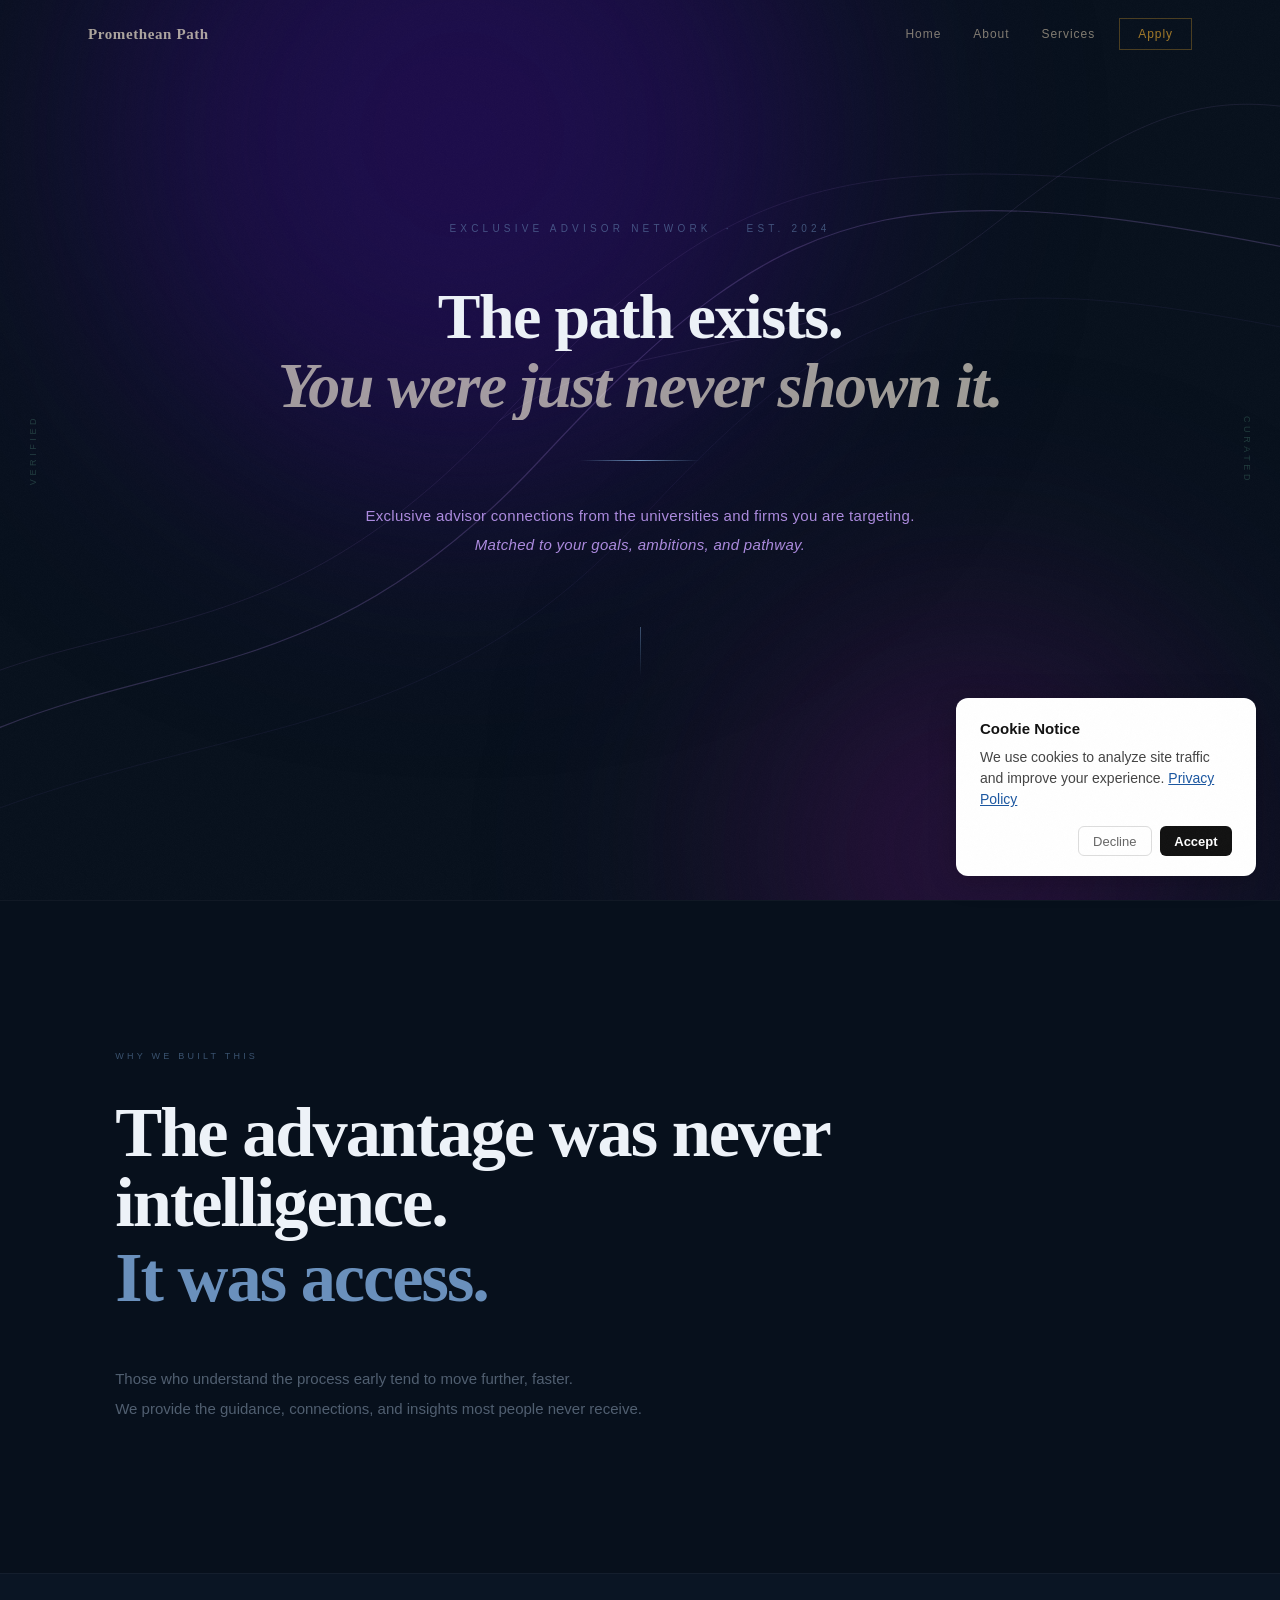
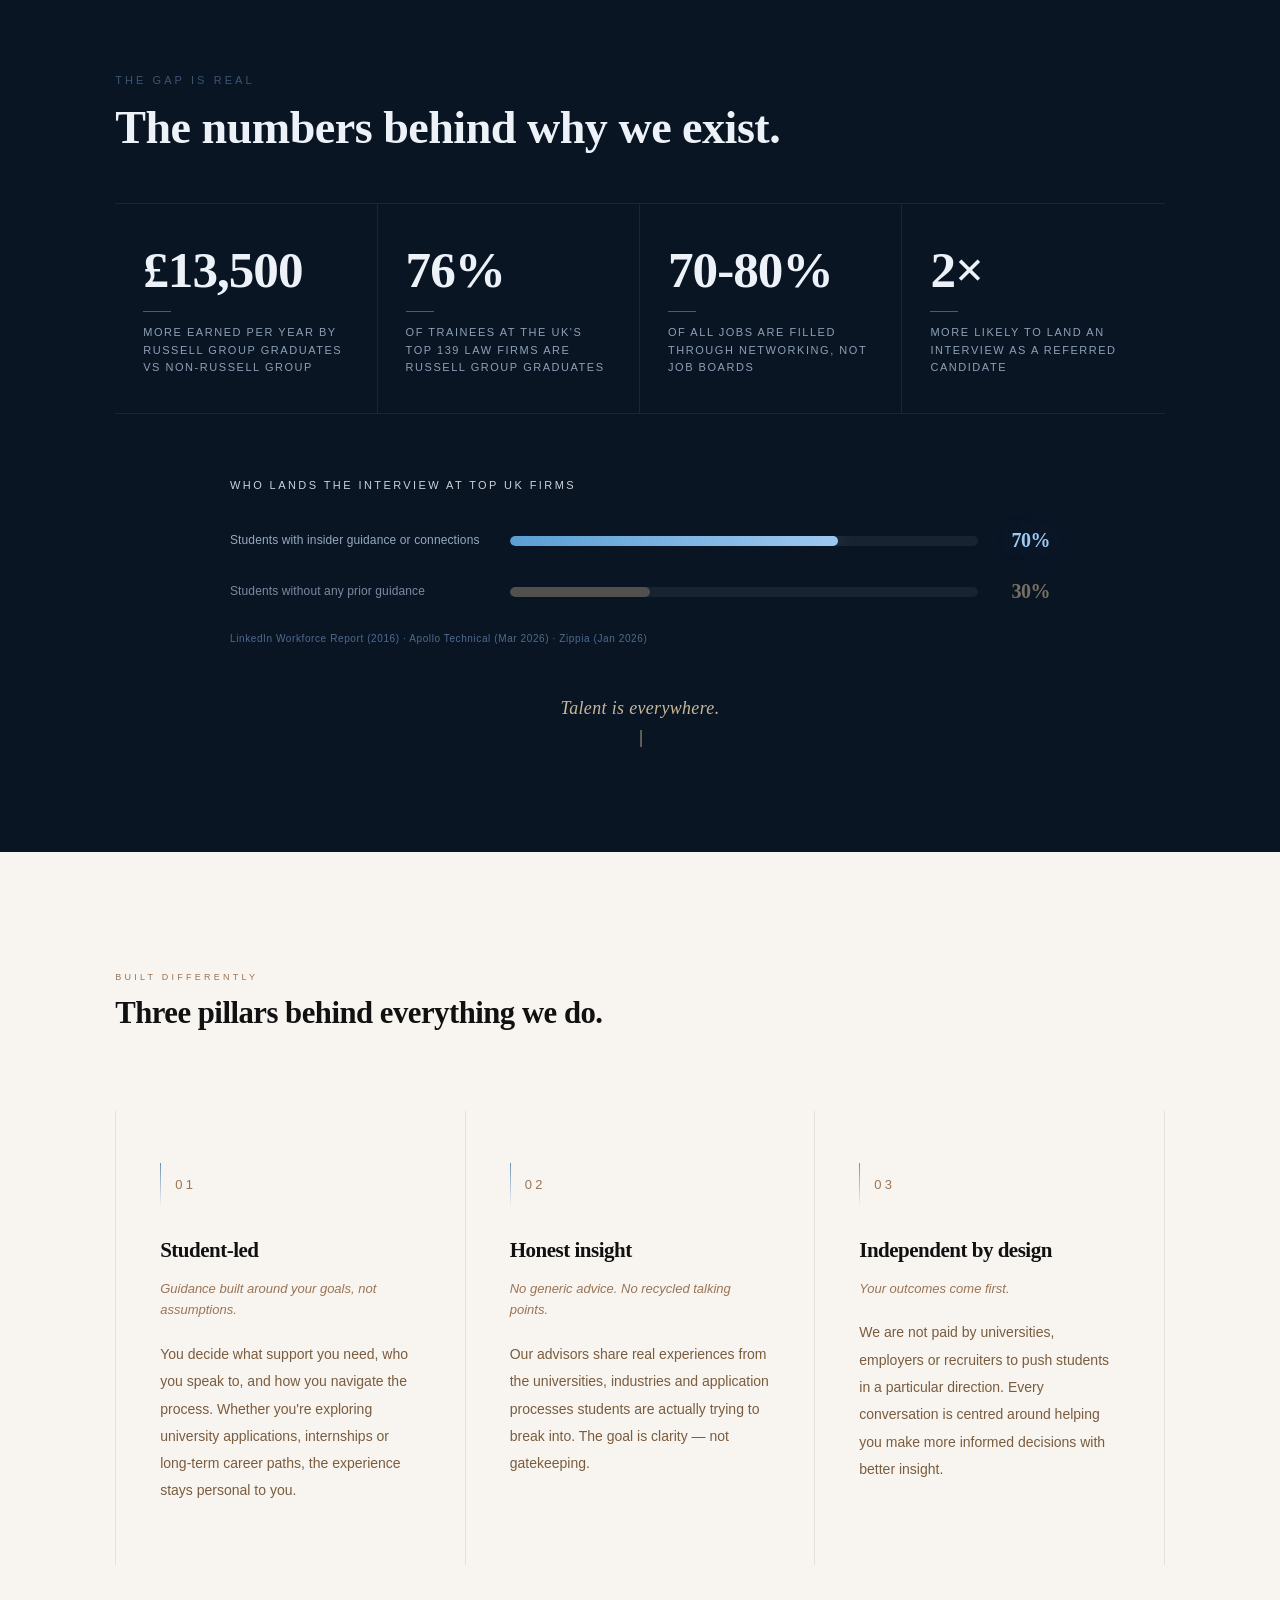
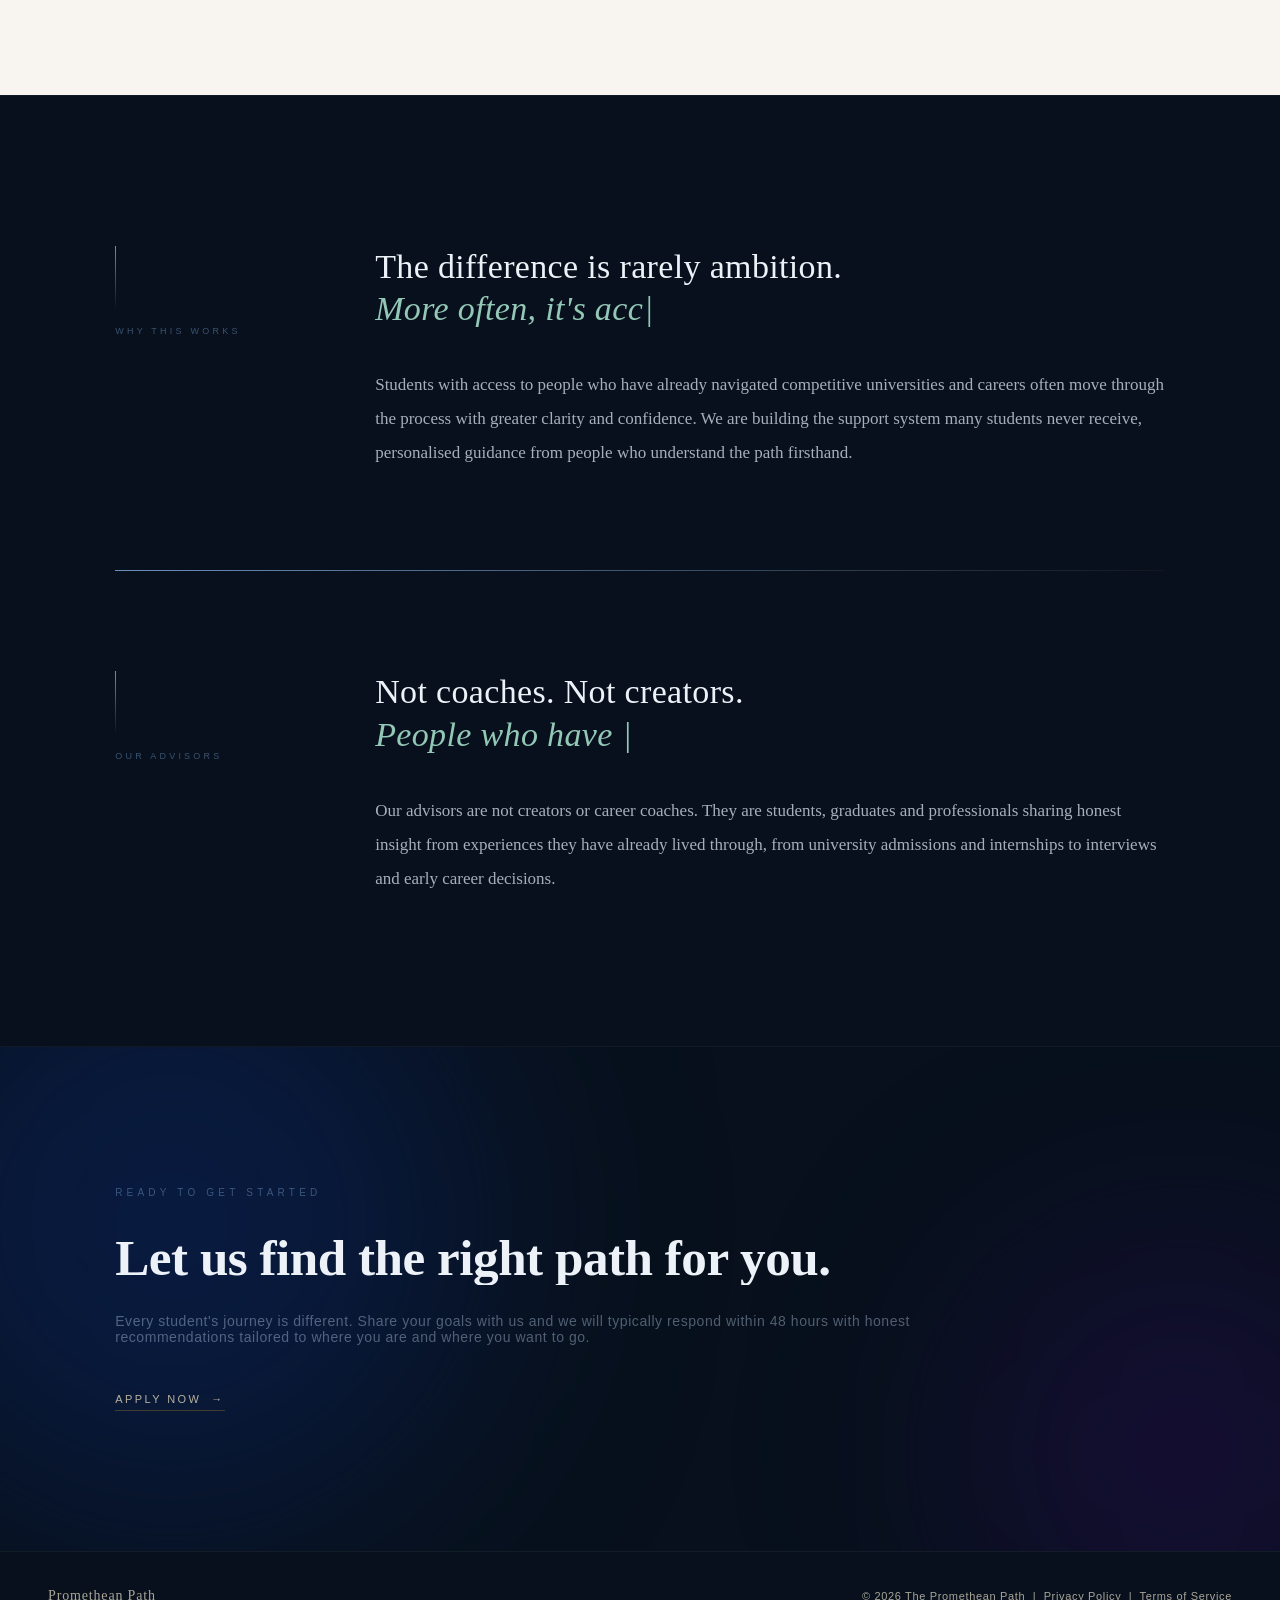
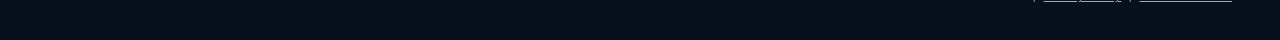
==== commit b18ccc33: "Update back-to-top button icon to SVG Replaced Font Awesome icon with SVG for back-to-top button." ====
--- a/about.html
+++ b/about.html
@@ -26,7 +26,6 @@
   <link rel="icon" href="animated-favicon.gif" type="image/gif">
   <script src="animated-favicon.js" defer></script>
   <link rel="stylesheet" href="styles.css">
-  <link rel="stylesheet" href="https://cdnjs.cloudflare.com/ajax/libs/font-awesome/5.15.4/css/all.min.css" integrity="sha384-DyZ88mC6Up2uqS4h/KRgHuoeGwBcD4Ng9SiP4dIRy0EXTlnuz47vAwmeGwVChigm" crossorigin="anonymous">
 </head>
 <body>
 
@@ -481,7 +480,7 @@
   </script>
 
   <button onclick="topFunction()" id="backToTopBtn" title="Go to top" style="color:rgb(185,145,255)">
-    <i class="fas fa-angle-double-up"></i>
+    <svg xmlns="http://www.w3.org/2000/svg" width="18" height="18" viewBox="0 0 24 24" fill="none" stroke="currentColor" stroke-width="2.5" stroke-linecap="round" stroke-linejoin="round" aria-hidden="true"><polyline points="17 11 12 6 7 11"></polyline><polyline points="17 18 12 13 7 18"></polyline></svg>
   </button>
 
   <script>
--- a/styles.css
+++ b/styles.css
@@ -823,11 +823,13 @@
   background: rgba(7, 16, 28, 0.95);
   z-index: 999;
   opacity: 0;
+  pointer-events: none;
   transition: opacity 0.3s ease;
 }
 
 .nav-overlay.active {
   opacity: 1;
+  pointer-events: auto;
 }
 
 /* Mobile nav menu */
@@ -851,6 +853,7 @@
 }
 
 .nav-mobile .nav-links {
+  display: flex;
   flex-direction: column;
   align-items: flex-start;
   gap: 0;
@@ -1633,6 +1636,96 @@
 .sv-list .ab-data-tag { color: #9a7455; }
 .sv-list-inner { max-width: 1000px; margin: 0 auto; }
 .sv-list-head  { margin-bottom: 72px; }
+.sv-pathway-head {
+  margin-top: 72px;
+  margin-bottom: 36px;
+}
+.sv-pathway-head .ab-data-tag { color: #9a7455; margin-bottom: 12px; }
+.sv-pathway-head .sv-list-title { font-size: clamp(17px, 2vw, 26px); }
+
+/* Pathway flip cards */
+.sv-pathway-grid {
+  display: grid;
+  grid-template-columns: repeat(3, 1fr);
+  gap: 14px;
+}
+.sv-pathway-card {
+  height: 220px;
+  perspective: 1000px;
+  cursor: default;
+}
+@media (hover: none) { .sv-pathway-card { cursor: pointer; } }
+.sv-pathway-card-inner {
+  position: relative;
+  width: 100%; height: 100%;
+  transition: transform 0.65s cubic-bezier(0.4, 0.2, 0.2, 1);
+  transform-style: preserve-3d;
+}
+@media (hover: hover) {
+  .sv-pathway-card:hover .sv-pathway-card-inner { transform: rotateY(180deg); }
+}
+.sv-pathway-card.is-open .sv-pathway-card-inner {
+  transform: rotateY(180deg);
+}
+.sv-pathway-card-front,
+.sv-pathway-card-back {
+  position: absolute;
+  inset: 0;
+  padding: 32px 28px;
+  border: 1px solid rgba(0,0,0,0.09);
+  backface-visibility: hidden;
+  -webkit-backface-visibility: hidden;
+  overflow: hidden;
+}
+.sv-pathway-card-front {
+  background: #fff;
+  display: flex;
+  flex-direction: column;
+  justify-content: flex-end;
+}
+.sv-pathway-card-back {
+  background: #f0edf8;
+  border-color: rgba(135,95,215,0.22);
+  transform: rotateY(180deg);
+  display: flex;
+  flex-direction: column;
+  justify-content: center;
+}
+.sv-pathway-card-num {
+  font-family: var(--serif);
+  font-size: 11px;
+  letter-spacing: 0.3em;
+  color: rgba(135,95,215,0.65);
+  display: block;
+  margin-bottom: 12px;
+}
+.sv-pathway-card-name {
+  font-family: 'Baskerville', 'Baskerville Old Face', 'Hoefler Text', Georgia, serif;
+  font-size: clamp(16px, 1.8vw, 20px);
+  font-weight: 400;
+  color: #1a1410;
+  line-height: 1.2;
+}
+.sv-pathway-card-hint {
+  font-size: 9px;
+  letter-spacing: 0.22em;
+  text-transform: uppercase;
+  color: rgba(135,95,215,0.45);
+  margin-top: 16px;
+}
+.sv-pathway-card-back-num {
+  font-family: var(--serif);
+  font-size: 11px;
+  letter-spacing: 0.3em;
+  color: rgba(135,95,215,0.5);
+  display: block;
+  margin-bottom: 10px;
+}
+.sv-pathway-card-body {
+  font-size: 13px;
+  color: #5c4d72;
+  line-height: 1.75;
+}
 .sv-list-title {
   font-family: 'Baskerville', 'Baskerville Old Face', 'Hoefler Text', Georgia, serif;
   font-size: clamp(28px, 3.5vw, 46px);
@@ -1771,7 +1864,7 @@
 /* Alumni ticker */
 .sv-alumni {
   background: var(--dark2);
-  padding: 80px 0 88px;
+  padding: 40px 0 44px;
   overflow: hidden;
   border-top: 1px solid rgba(255,255,255,0.04);
 }
@@ -1782,7 +1875,7 @@
   text-transform: uppercase;
   color: rgba(106, 188, 155, 0.6);
   text-align: center;
-  margin-bottom: 44px;
+  margin-bottom: 28px;
 }
 .sv-alumni-track  { overflow: hidden; }
 .sv-alumni-inner  {
@@ -1797,14 +1890,14 @@
   align-items: center;
   gap: 16px;
   padding: 20px 28px;
-  background: rgba(255,255,255,0.025);
+  background: var(--dark2);
   border: 1px solid rgba(106,188,155,0.12);
   white-space: nowrap;
   flex-shrink: 0;
   transition: border-color 0.3s ease, background 0.3s ease;
 }
 .sv-profile:hover {
-  background: rgba(106,188,155,0.06);
+  background: rgba(7,16,28,0.95);
   border-color: rgba(106,188,155,0.28);
 }
 .sv-profile-avatar {
@@ -1864,19 +1957,20 @@
   letter-spacing: 0.01em;
 }
 
-/* Sectors — dark */
+/* Sectors — warm light brown */
 .sv-sectors {
-  background: #112236;
+  background: #f4ede0;
   padding: 120px 9% 130px;
-  border-top: 1px solid rgba(255,255,255,0.04);
+  border-top: 1px solid rgba(0,0,0,0.06);
 }
 .sv-sectors-inner { max-width: 1200px; margin: 0 auto; }
 .sv-sectors-head { margin-bottom: 80px; }
+.sv-sectors .ab-data-tag { color: rgba(120,85,200,0.75); }
 .sv-sectors-title {
   font-family: 'Baskerville', 'Baskerville Old Face', 'Hoefler Text', Georgia, serif;
   font-size: clamp(28px, 3.5vw, 48px);
   font-weight: 400;
-  color: var(--cream);
+  color: #1a1410;
   line-height: 1.15;
   margin-top: 16px;
   letter-spacing: 0.01em;
@@ -1884,44 +1978,57 @@
 .sv-sectors-grid {
   display: grid;
   grid-template-columns: repeat(3, 1fr);
-  border-top: 1px solid rgba(255,255,255,0.07);
-}
+  border-top: 1px solid rgba(130,100,200,0.15);
+}
+
+/* Stagger reveal — parent gets in-view, children animate in sequence */
+.sv-sectors-grid .sv-sector { opacity: 0; }
+.sv-sectors-grid.in-view .sv-sector {
+  animation: sv-sector-in 0.55s var(--ease) both;
+}
+.sv-sectors-grid.in-view .sv-sector:nth-child(1) { animation-delay: 0.04s; }
+.sv-sectors-grid.in-view .sv-sector:nth-child(2) { animation-delay: 0.13s; }
+.sv-sectors-grid.in-view .sv-sector:nth-child(3) { animation-delay: 0.22s; }
+.sv-sectors-grid.in-view .sv-sector:nth-child(4) { animation-delay: 0.31s; }
+.sv-sectors-grid.in-view .sv-sector:nth-child(5) { animation-delay: 0.40s; }
+.sv-sectors-grid.in-view .sv-sector:nth-child(6) { animation-delay: 0.49s; }
+@keyframes sv-sector-in {
+  from { opacity: 0; transform: translateY(18px); }
+  to   { opacity: 1; transform: none; }
+}
+
 .sv-sector {
   padding: 52px 40px 48px;
-  border-right: 1px solid rgba(255,255,255,0.06);
-  border-bottom: 1px solid rgba(255,255,255,0.06);
-  opacity: 0;
-  transform: translateY(20px);
-  transition: opacity 0.6s var(--ease), transform 0.6s var(--ease);
-}
-.sv-sector.in-view { opacity: 1; transform: none; }
+  border-right: 1px solid rgba(130,100,200,0.12);
+  border-bottom: 1px solid rgba(130,100,200,0.12);
+}
 .sv-sector:nth-child(3n) { border-right: none; }
 .sv-sector:nth-child(4), .sv-sector:nth-child(5), .sv-sector:nth-child(6) { border-bottom: none; }
 .sv-sector-num {
   font-family: var(--serif);
   font-size: 13px;
   letter-spacing: 0.3em;
-  color: #6abcaa;
+  color: rgba(135,95,215,0.85);
   display: block;
   margin-bottom: 20px;
 }
 .sv-sector-line {
   width: 24px; height: 1px;
-  background: #6abcaa;
-  opacity: 0.5;
+  background: rgba(135,95,215,0.35);
+  opacity: 1;
   margin-bottom: 20px;
 }
 .sv-sector-name {
   font-family: 'Baskerville', 'Baskerville Old Face', 'Hoefler Text', Georgia, serif;
   font-size: 20px;
   font-weight: 400;
-  color: var(--cream);
+  color: #1a1410;
   margin-bottom: 16px;
   line-height: 1.25;
 }
 .sv-sector-body {
   font-size: 15px;
-  color: rgba(175, 200, 195, 0.65);
+  color: #6b5e4a;
   line-height: 1.85;
 }
 
@@ -2162,10 +2269,13 @@
   .stats-section { grid-template-columns: repeat(2,1fr); }
   .stat-item:nth-child(2) { border-right: none; }
   .stat-item:nth-child(3) { border-top: 1px solid rgba(255,255,255,0.05); }
-  .stat-item { padding: 52px 28px 44px; }
+  .stat-item { padding: 44px 24px 36px; }
+  .stat-num { font-size: clamp(40px, 8vw, 72px); }
   .hiw-section { padding: 80px 24px; }
   .closing-section { padding: 100px 6%; }
   .footer-inner { flex-direction: column; gap: 8px; text-align: center; }
+  .ti { width: 140px; height: 80px; padding: 0 14px; }
+  .ti img { max-height: 56px; }
   .page-content, .page-hero { padding-left: 24px; padding-right: 24px; }
   .ab-hero-center { padding: 100px 24px; }
   .ab-vert-l, .ab-vert-r { display: none; }
@@ -2184,28 +2294,50 @@
   .sv-hero-center { padding: 100px 24px; }
   .sv-vert-l, .sv-vert-r { display: none; }
   .sv-list { padding: 80px 6% 80px; }
+  .sv-pathway-grid { grid-template-columns: repeat(2, 1fr); }
+  .sv-pathway-card { height: 200px; }
   .sv-row-num  { width: 60px; }
   .sv-row-body { padding-left: 60px; font-size: 16px; }
   .sv-row-head { padding: 28px 0; }
   .sv-sectors-grid { grid-template-columns: 1fr 1fr; }
-  .sv-sector:nth-child(3n) { border-right: 1px solid rgba(255,255,255,0.06); }
+  .sv-sector:nth-child(3n) { border-right: 1px solid rgba(130,100,200,0.12); }
   .sv-sector:nth-child(2n) { border-right: none; }
-  .sv-sector:nth-child(4), .sv-sector:nth-child(5), .sv-sector:nth-child(6) { border-bottom: 1px solid rgba(255,255,255,0.06); }
+  .sv-sector:nth-child(4), .sv-sector:nth-child(5), .sv-sector:nth-child(6) { border-bottom: 1px solid rgba(130,100,200,0.12); }
   .sv-sector:nth-child(5), .sv-sector:nth-child(6) { border-bottom: none; }
   .sv-sectors { padding: 80px 6% 80px; }
+  .ab-data-section { padding: 72px 6% 72px; }
+  .ab-data-stats { grid-template-columns: repeat(2, 1fr); }
+  .ab-stat { padding: 28px 20px 24px; }
+  .ab-stat:nth-child(2n) { border-right: none; }
+  .ab-stat:nth-child(3),
+  .ab-stat:nth-child(4) { border-top: 1px solid rgba(255,255,255,0.07); }
+  .ab-stat-num { font-size: clamp(28px, 7vw, 44px); }
+  .ab-bar-row { grid-template-columns: 1fr auto; gap: 6px 12px; }
+  .ab-bar-label { grid-column: 1 / -1; }
 }
 
 @media (max-width: 560px) {
   .hero-headline { letter-spacing: -1.5px; }
   .stats-section { grid-template-columns: 1fr; }
-  .stat-item { border-right: none; border-bottom: 1px solid rgba(255,255,255,0.05); }
+  .stat-item { border-right: none; border-bottom: 1px solid rgba(255,255,255,0.05); padding: 32px 20px 28px; }
   .stat-item:last-child { border-bottom: none; }
-  .timeline-step { grid-template-columns: 60px 1fr; gap: 0 16px; }
-  .ts-num { font-size: 36px; }
-  .ts-right { padding-left: 20px; }
+  .stat-num { font-size: clamp(34px, 9vw, 48px); }
+  .timeline-step { grid-template-columns: 56px 1fr; gap: 0 14px; }
+  .ts-num { font-size: 34px; }
+  .ts-right { padding-left: 18px; padding-bottom: 40px; }
   .closing-headline { letter-spacing: -0.5px; }
-  .nav-links a:not(.nav-cta) { display: none; }
+  .ti { width: 110px; height: 64px; padding: 0 10px; }
+  .ti img { max-height: 44px; }
+  .ticker-section { padding: 24px 0; }
   .sv-sectors-grid { grid-template-columns: 1fr; }
-  .sv-sector:nth-child(n) { border-right: none; border-bottom: 1px solid rgba(255,255,255,0.06); }
+  .sv-sector:nth-child(n) { border-right: none; border-bottom: 1px solid rgba(130,100,200,0.12); }
   .sv-sector:last-child { border-bottom: none; }
-}
+  .sv-pathway-grid { grid-template-columns: 1fr; }
+  .sv-pathway-card { height: 160px; }
+  .sv-pathway-card-front, .sv-pathway-card-back { padding: 24px 20px; }
+  .sv-pathway-card-body { font-size: 12.5px; }
+  .ab-data-stats { grid-template-columns: 1fr; }
+  .ab-stat:nth-child(n) { border-right: none; border-top: none; border-bottom: 1px solid rgba(255,255,255,0.07); }
+  .ab-stat:last-child { border-bottom: none; }
+  .ab-stat-num { font-size: clamp(26px, 8vw, 38px); }
+}
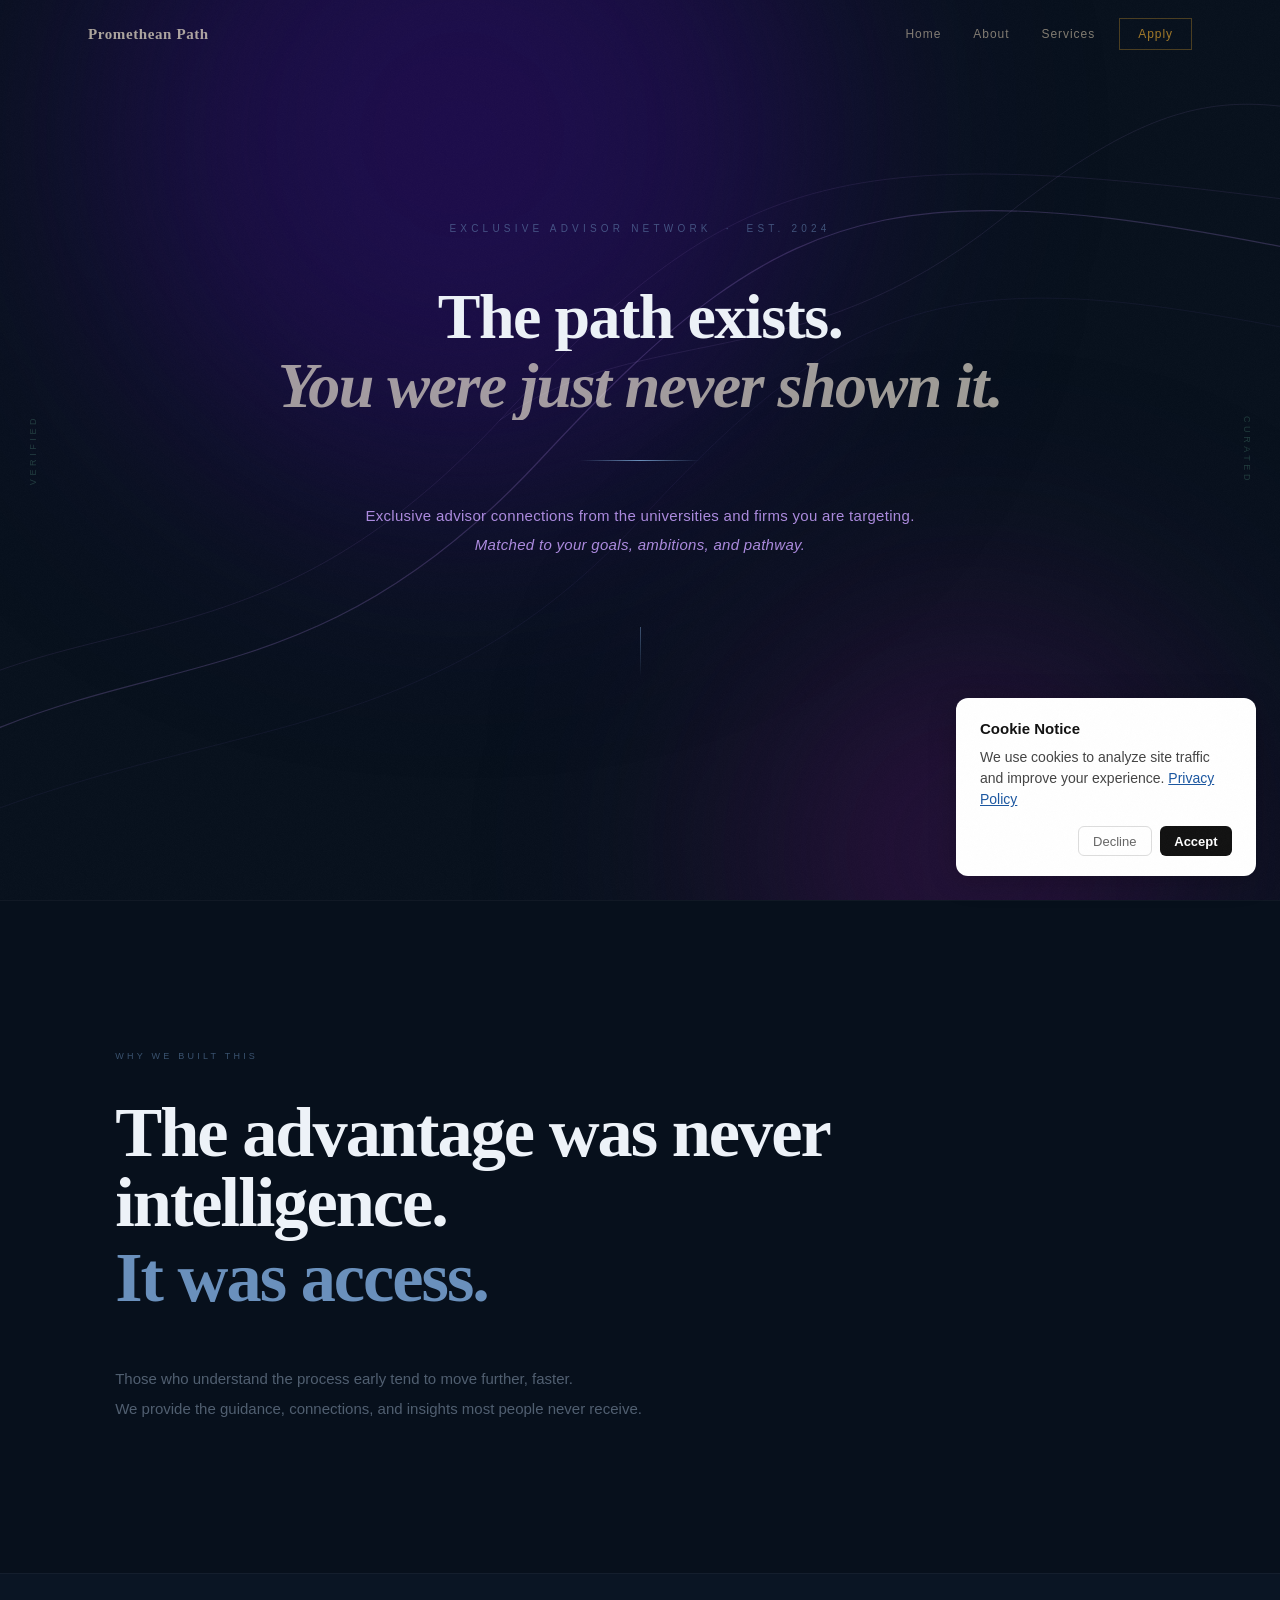
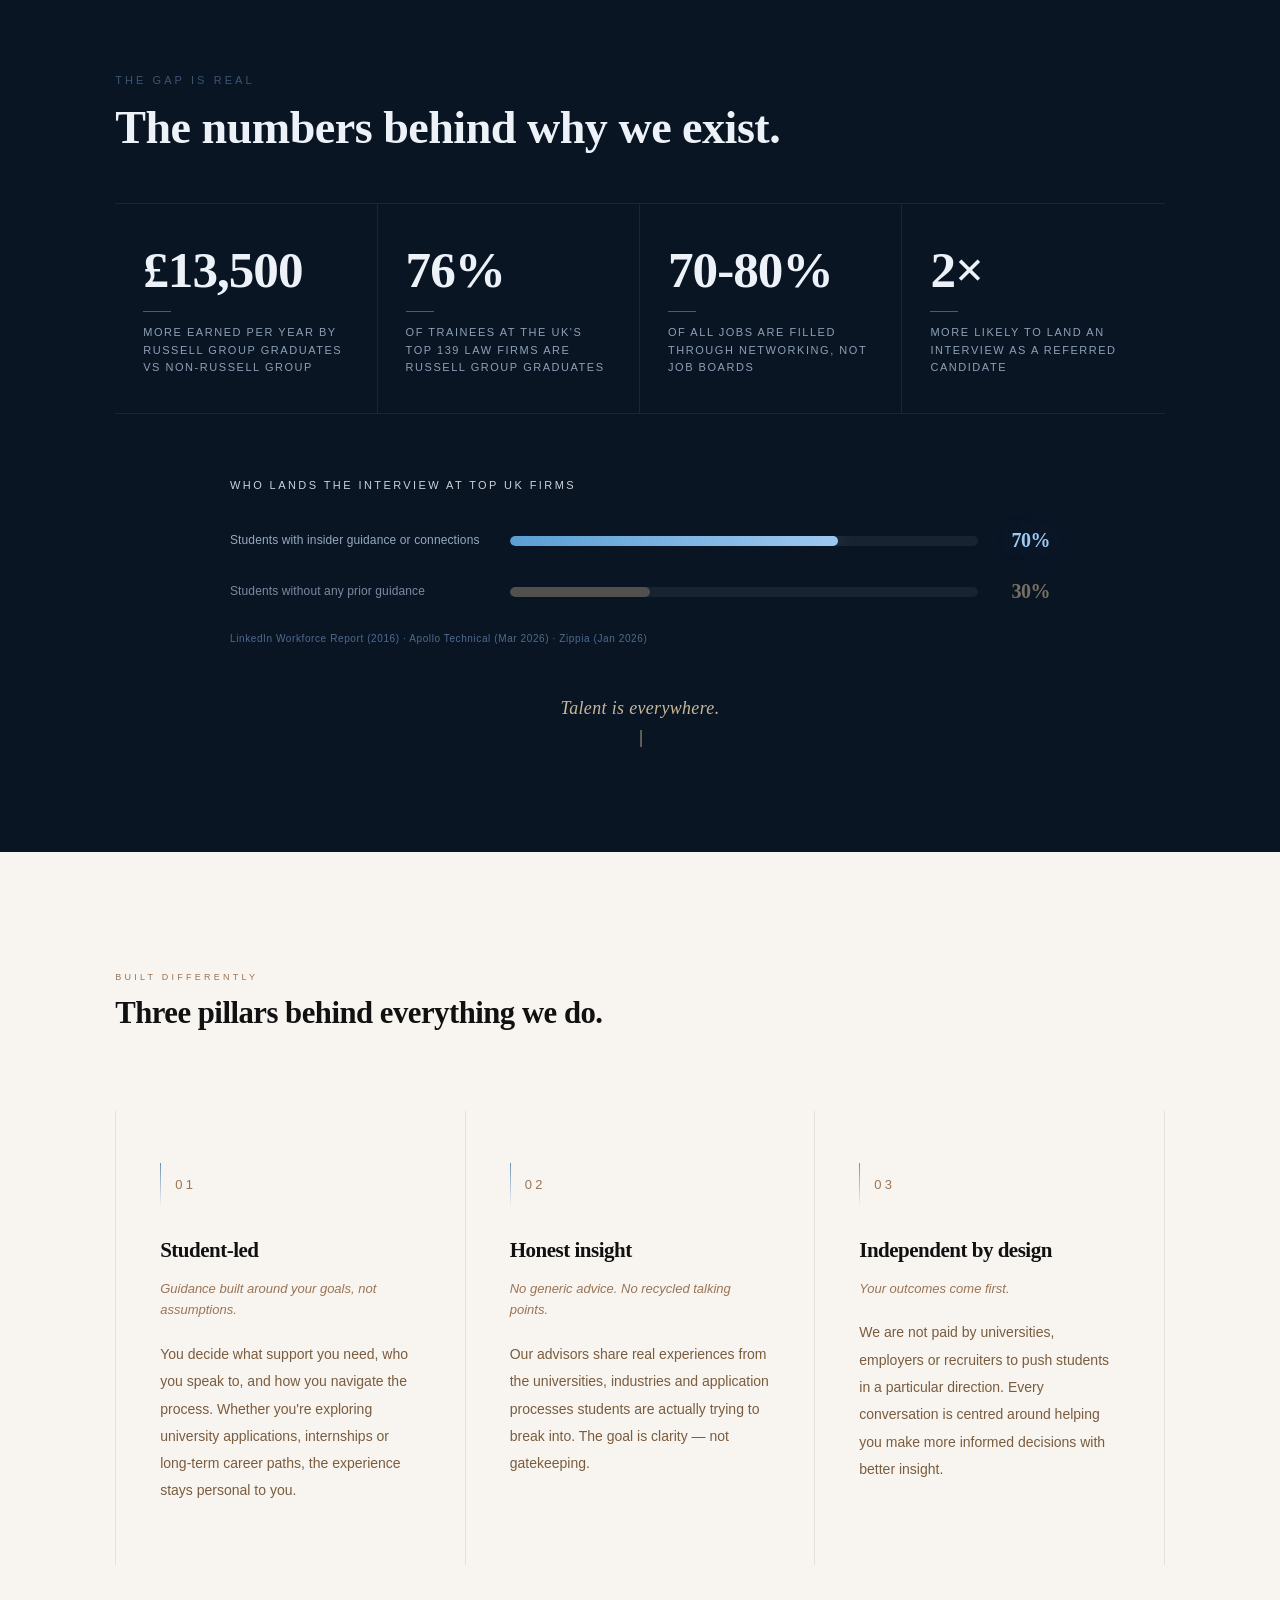
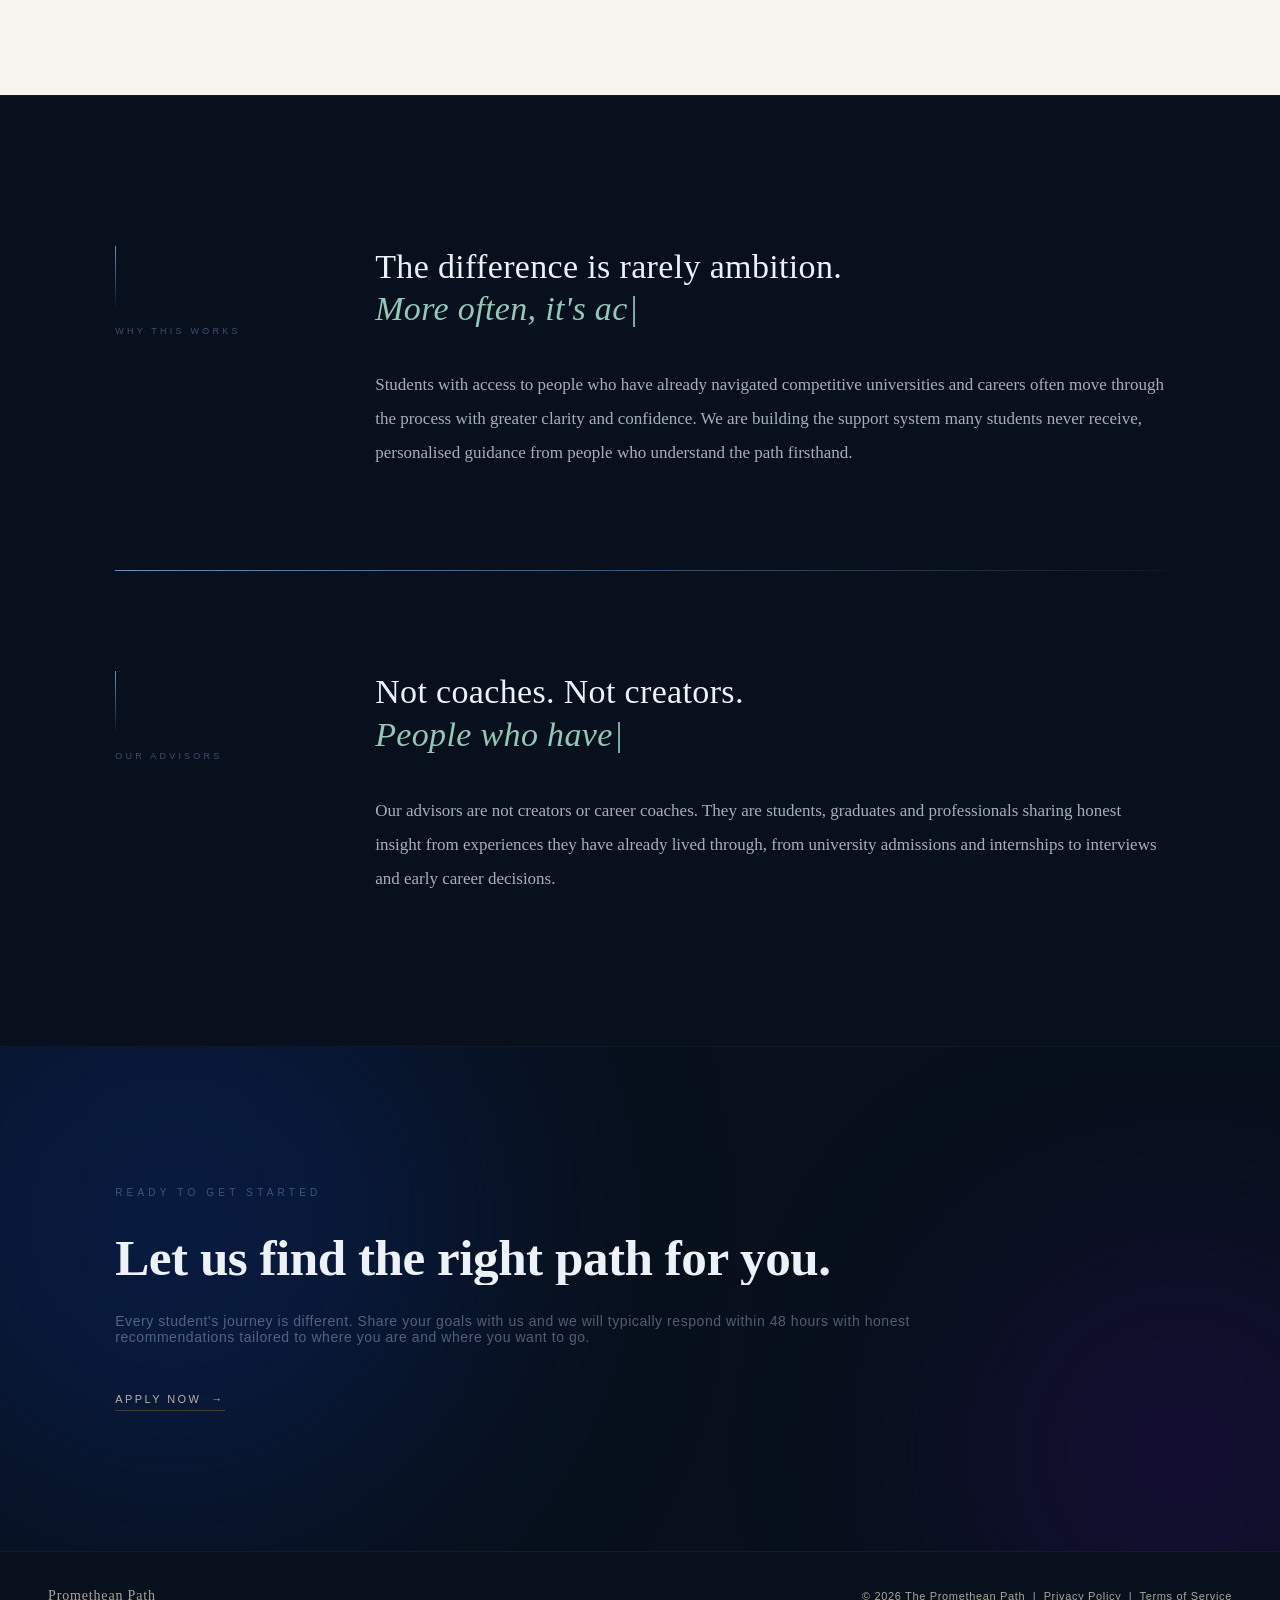
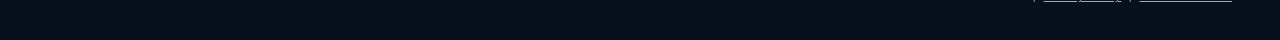
==== commit c2d3094e: "Update back to top button SVG icon size" ====
--- a/about.html
+++ b/about.html
@@ -480,7 +480,7 @@
   </script>
 
   <button onclick="topFunction()" id="backToTopBtn" title="Go to top" style="color:rgb(185,145,255)">
-    <svg xmlns="http://www.w3.org/2000/svg" width="18" height="18" viewBox="0 0 24 24" fill="none" stroke="currentColor" stroke-width="2.5" stroke-linecap="round" stroke-linejoin="round" aria-hidden="true"><polyline points="17 11 12 6 7 11"></polyline><polyline points="17 18 12 13 7 18"></polyline></svg>
+    <svg xmlns="http://www.w3.org/2000/svg" width="20" height="20" viewBox="0 0 24 24" fill="none" stroke="currentColor" stroke-width="2.5" stroke-linecap="round" stroke-linejoin="round" aria-hidden="true"><polyline points="17 11 12 6 7 11"></polyline><polyline points="17 18 12 13 7 18"></polyline></svg>
   </button>
 
   <script>
--- a/styles.css
+++ b/styles.css
@@ -740,8 +740,7 @@
   padding: 10px;
   border-radius: 50%;
 }
-#backToTopBtn:hover { background-color: rgb(255,255,255); }
-#backToTopBtn i { display: block; font-size: 18px; line-height: 8px; }
+#backToTopBtn:hover { background-color: transparent; }
 
 /* ============================================================
    MOBILE NAVIGATION
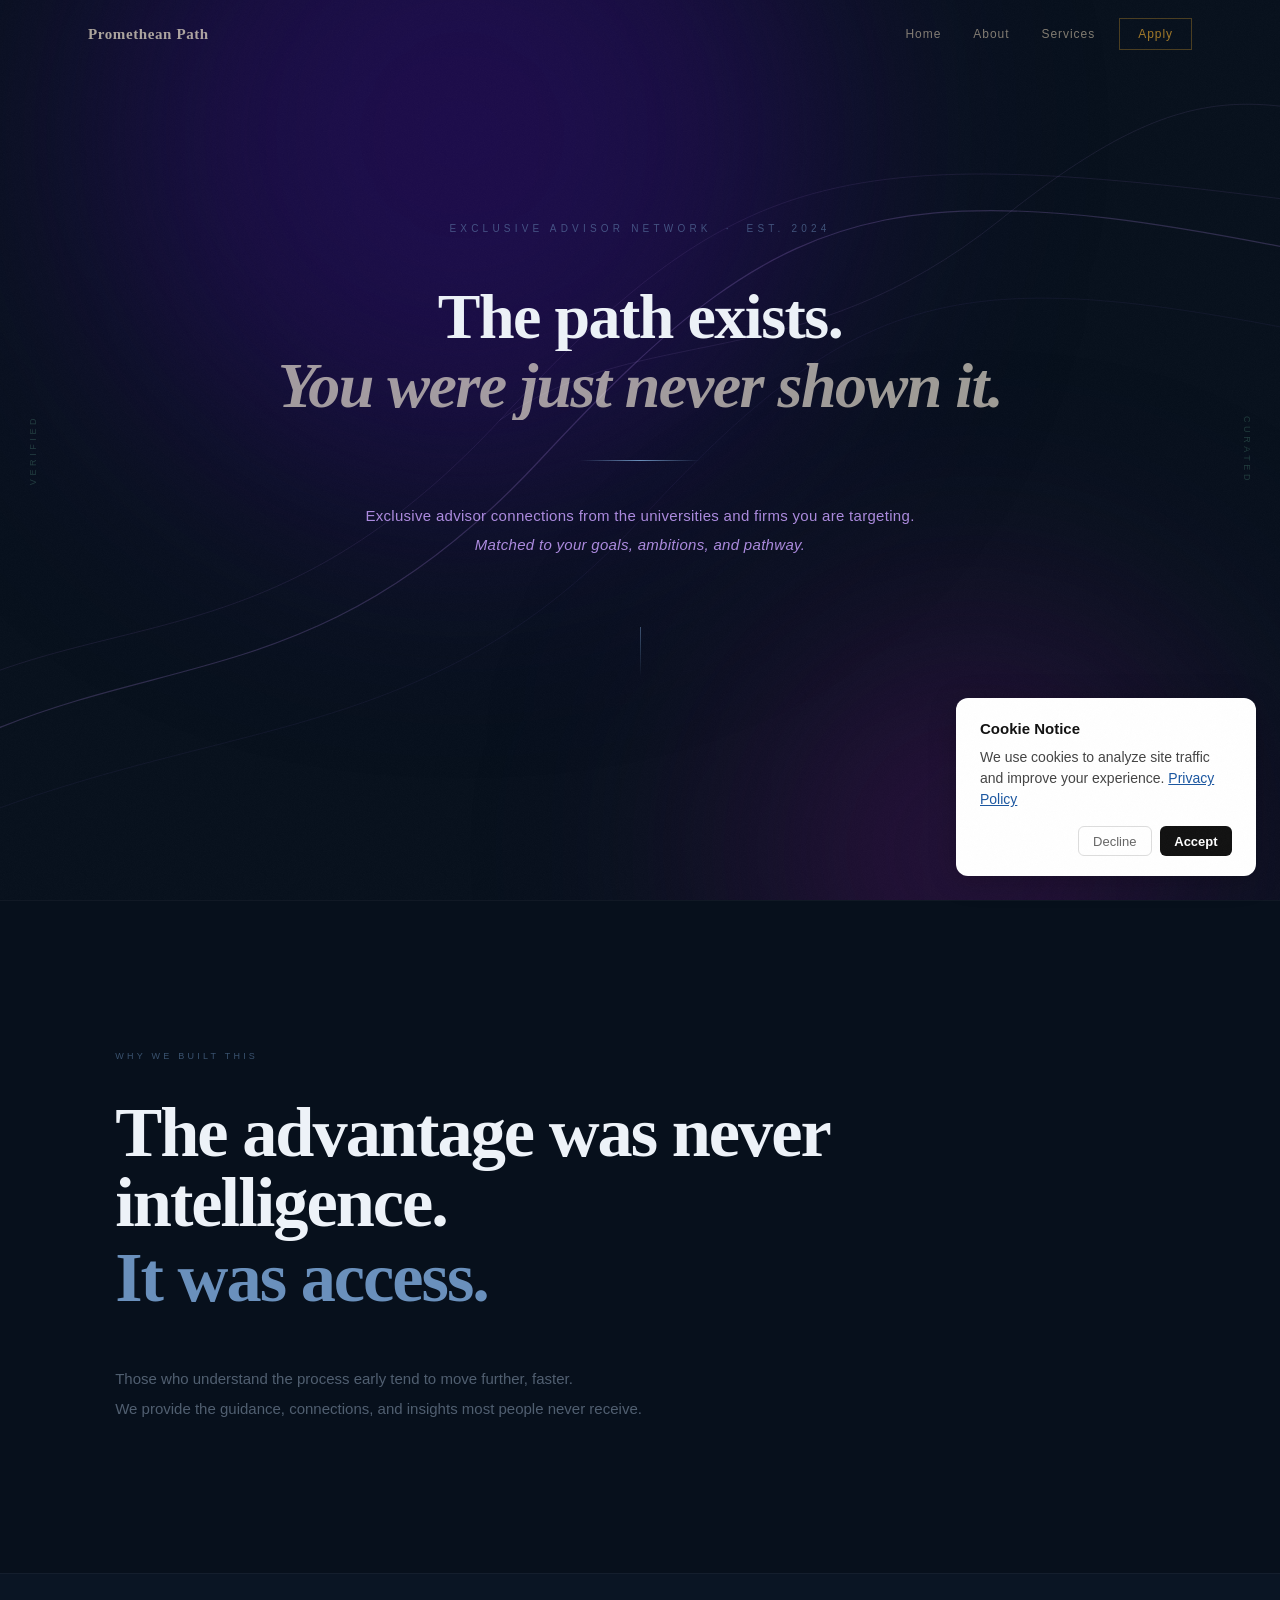
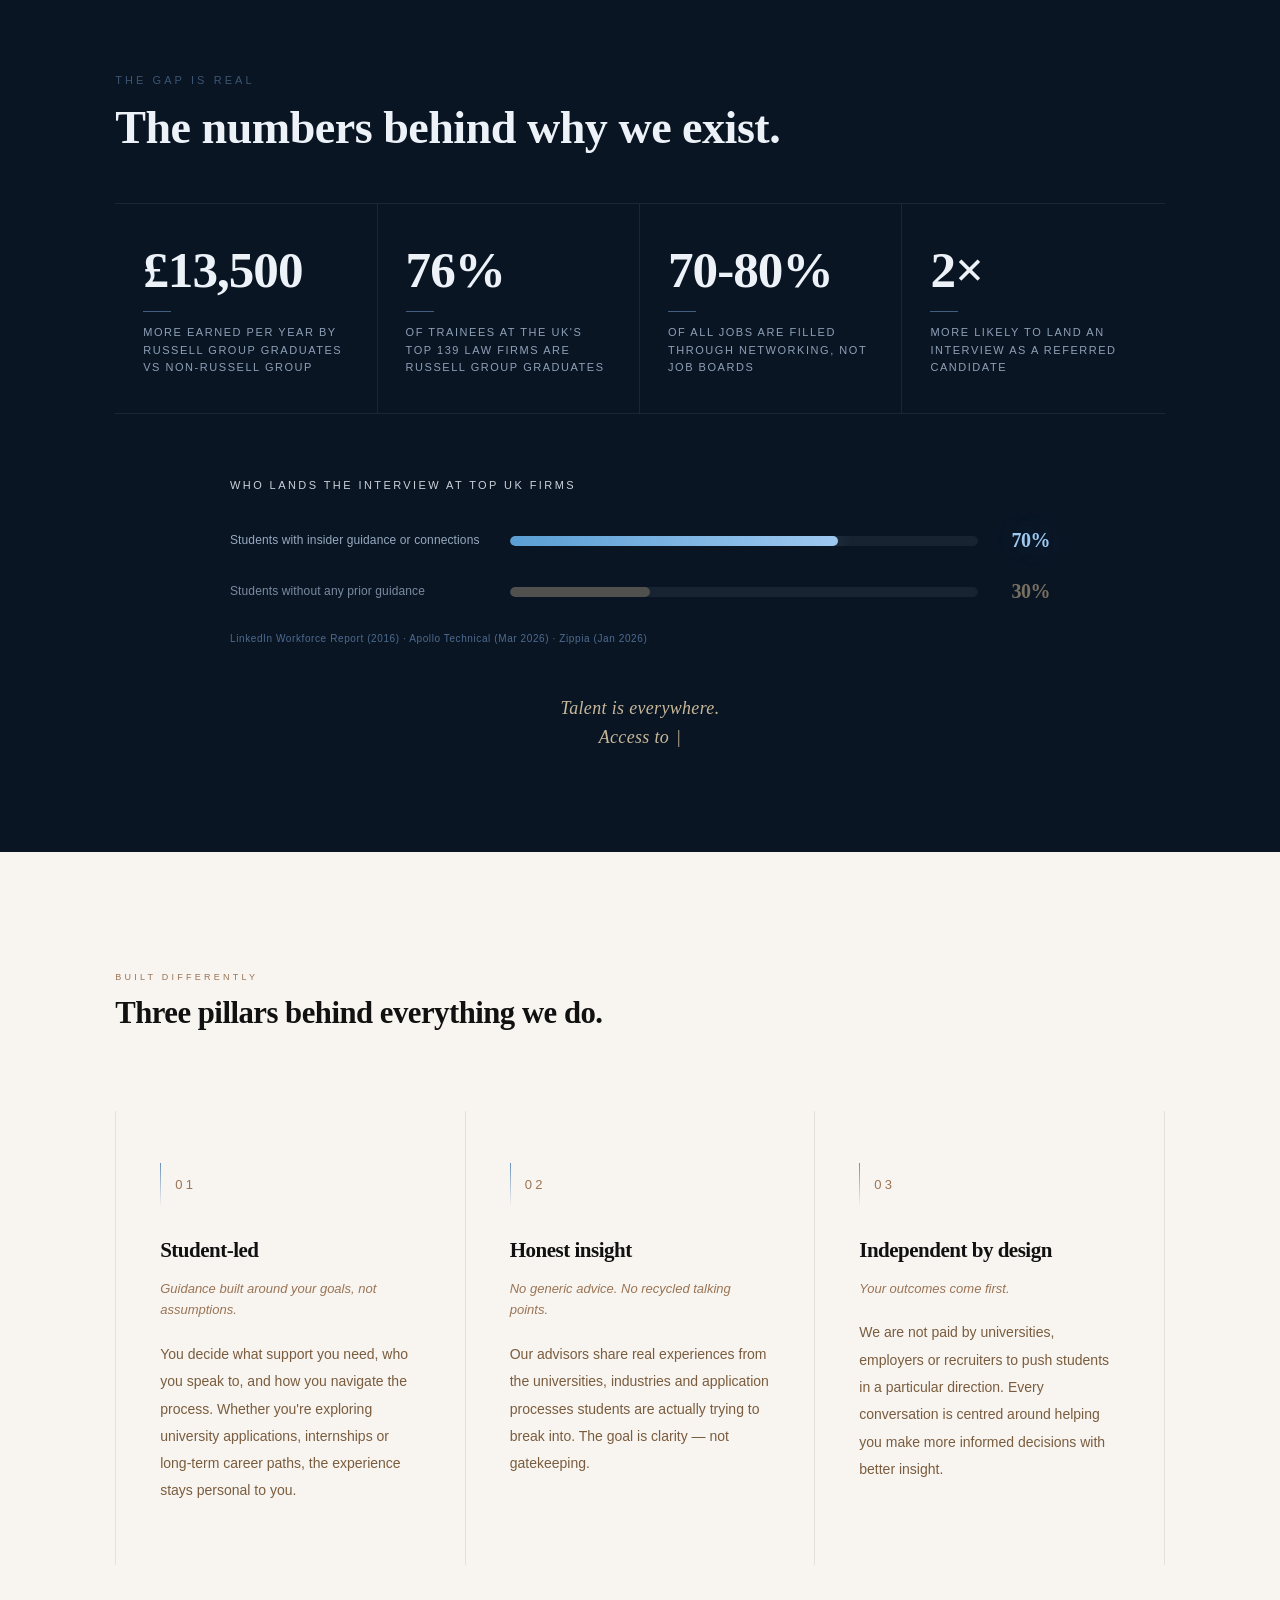
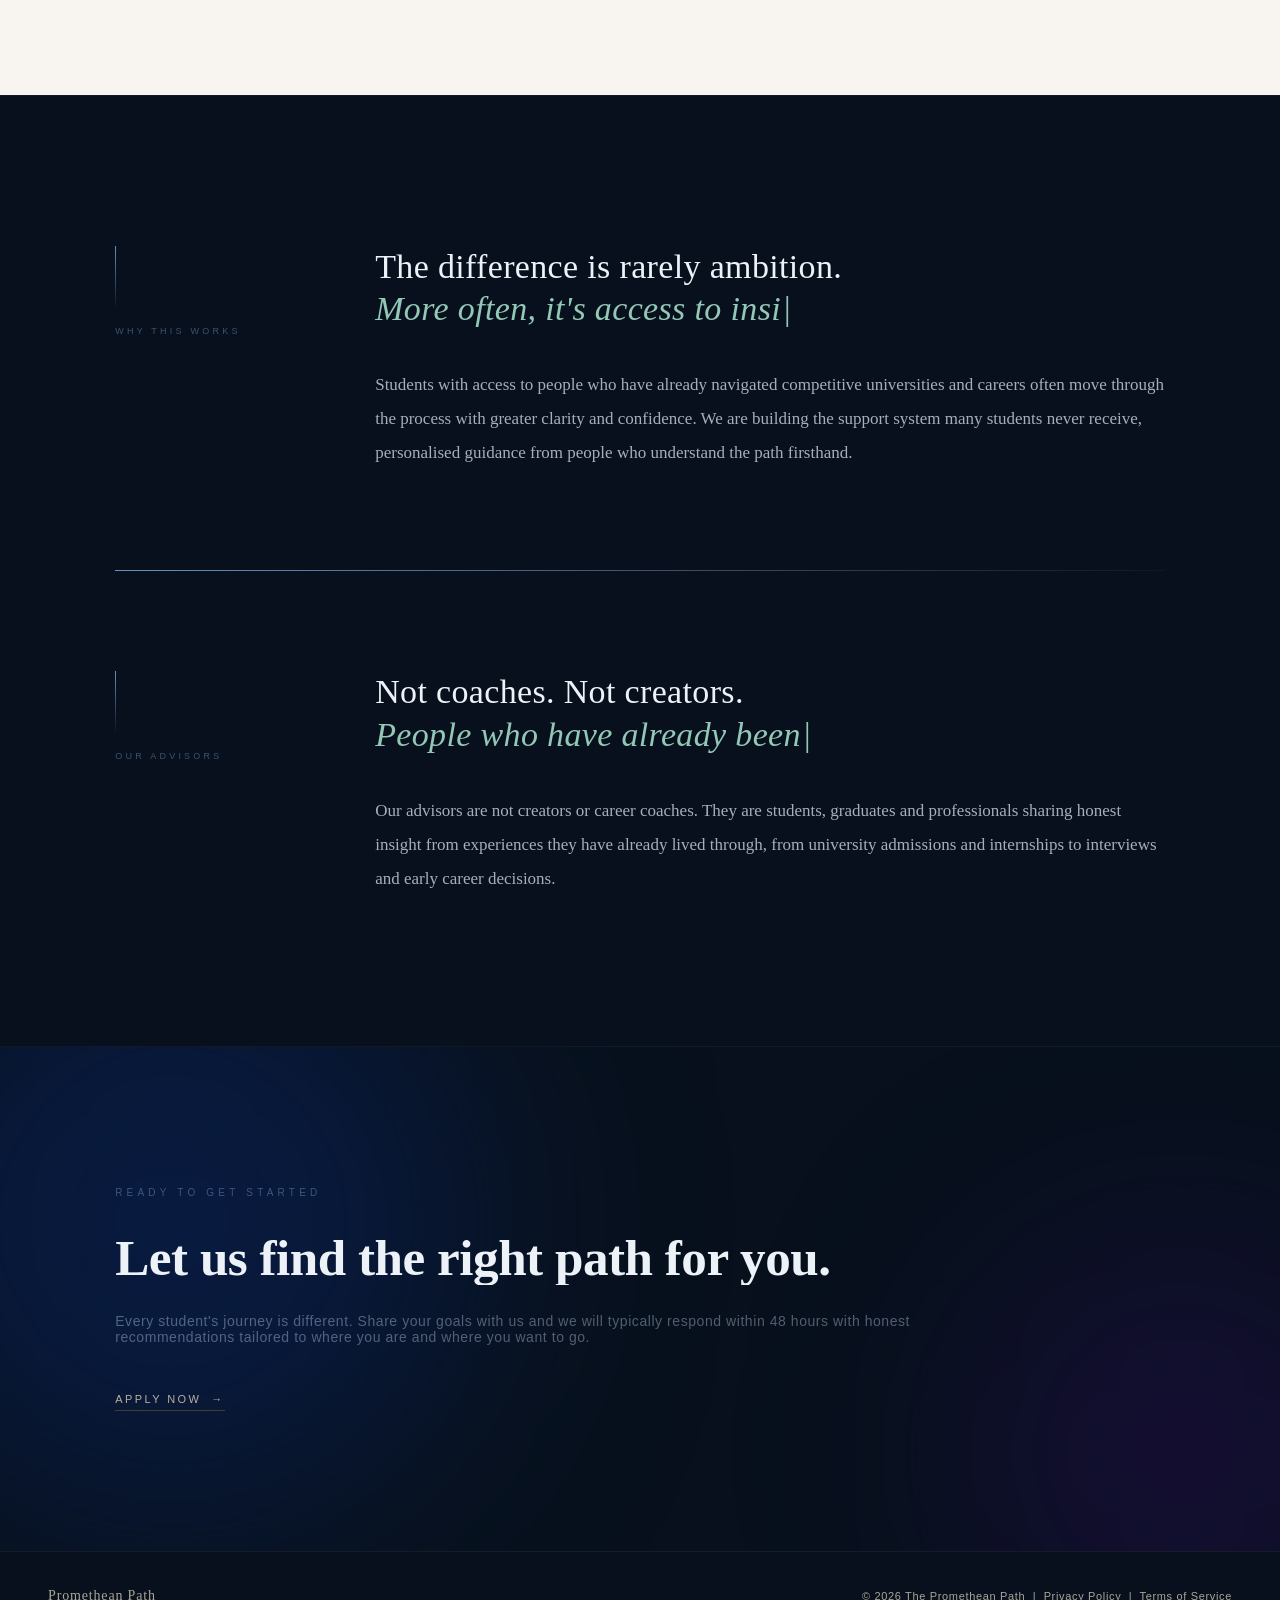
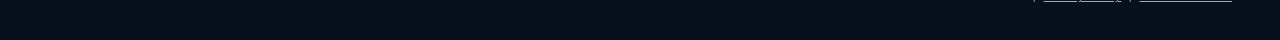
==== commit 4a94897f: "Refactor navigation structure in about.html" ====
--- a/about.html
+++ b/about.html
@@ -31,19 +31,21 @@
 
   <div class="scroll-progress" id="scrollProgress"></div>
 
-  <nav class="nav" id="nav">
-    <div class="nav-inner">
-      <a href="index.html" class="nav-logo-text">Promethean Path</a>
-      <button class="nav-toggle" id="navToggle" aria-label="Toggle navigation" aria-expanded="false">
-        <span></span>
-      </button>
-      <div class="nav-links">
-        <a href="index.html">Home</a>
-        <a href="about.html">About</a>
-        <a href="services.html">Services</a>
-        <a href="apply.html" class="nav-cta">Apply</a>
-      </div>
-    </div>
+  <header>
+    <nav class="nav" id="nav">
+      <div class="nav-inner">
+        <a href="index.html" class="nav-logo-text">Promethean Path</a>
+        <button class="nav-toggle" id="navToggle" aria-label="Toggle navigation" aria-expanded="false">
+          <span></span>
+        </button>
+        <div class="nav-links">
+          <a href="index.html">Home</a>
+          <a href="about.html">About</a>
+          <a href="services.html">Services</a>
+          <a href="apply.html" class="nav-cta">Apply</a>
+        </div>
+      </div>
+    </nav>
     <!-- Mobile nav overlay -->
     <div class="nav-overlay" id="navOverlay"></div>
     <!-- Mobile nav menu -->
@@ -55,7 +57,7 @@
         <a href="apply.html" class="nav-cta">Apply</a>
       </div>
     </div>
-  </nav>
+  </header>
 
   <!-- ── HERO ───────────────────────────────────────────── -->
   <section class="ab-hero">
